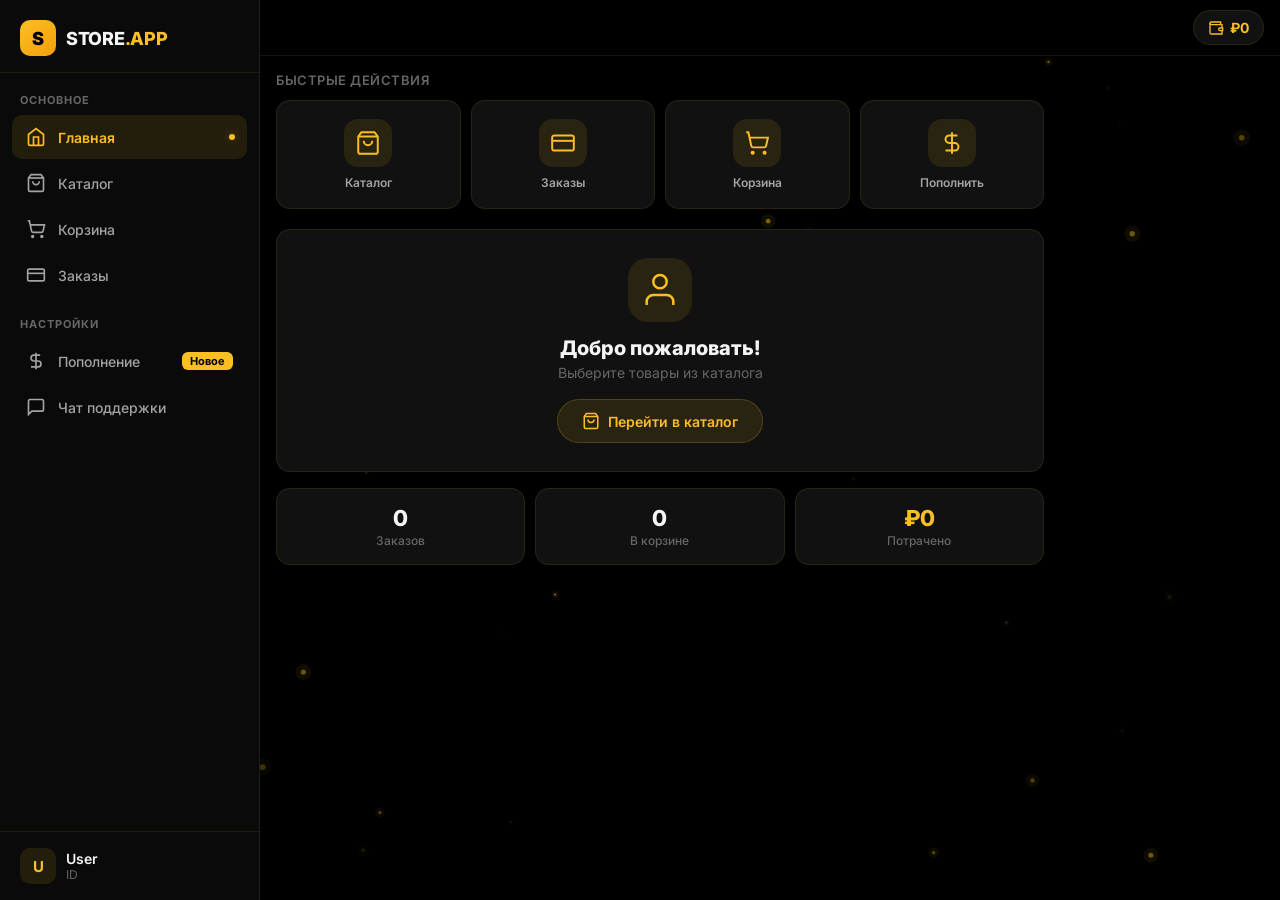
==== webapp/index.html @ e30ec8d7 "Add cart counter on product cards, bidirectional USDT/RUB converter, hide number spinners - Replace " ====
<!DOCTYPE html>
<html lang="ru">
<head>
    <meta charset="UTF-8">
    <meta name="viewport" content="width=device-width, initial-scale=1.0, maximum-scale=1.0, user-scalable=no">
    <title>STORE</title>
    <script src="https://telegram.org/js/telegram-web-app.js"></script>
    <link rel="preconnect" href="https://fonts.googleapis.com">
    <link href="https://fonts.googleapis.com/css2?family=Inter:wght@400;500;600;700;800;900&display=swap" rel="stylesheet">
    <link rel="stylesheet" href="style.css">
</head>
<body>

    <!-- Animated Particles Canvas -->
    <canvas id="particles"></canvas>

    <!-- Header -->
    <header class="header">
        <div class="header-left">
            <button class="menu-btn" id="menuBtn">
                <svg width="20" height="20" viewBox="0 0 24 24" fill="none" stroke="currentColor" stroke-width="2.5" stroke-linecap="round"><line x1="3" y1="6" x2="21" y2="6"/><line x1="3" y1="12" x2="15" y2="12"/><line x1="3" y1="18" x2="18" y2="18"/></svg>
            </button>
            <div class="logo">
                <div class="logo-icon">S</div>
                <div class="logo-text">STORE<span>.APP</span></div>
            </div>
        </div>
        <div class="header-right">
            <div class="balance-chip">
                <svg width="16" height="16" viewBox="0 0 24 24" fill="none" stroke="currentColor" stroke-width="2"><path d="M21 12V7H5a2 2 0 0 1 0-4h14v4"/><path d="M3 5v14a2 2 0 0 0 2 2h16v-5"/><path d="M18 12a2 2 0 0 0 0 4h4v-4z"/></svg>
                <span id="balanceAmount">₽0</span>
            </div>
        </div>
    </header>

    <!-- Page Container -->
    <main class="page-container">

        <!-- Page: Home -->
        <section class="page active" id="page-home">
            <!-- Quick Actions -->
            <div class="section-label">Быстрые действия</div>
            <div class="quick-actions">
                <div class="qa-card" data-page="catalog">
                    <div class="qa-icon">
                        <svg width="26" height="26" viewBox="0 0 24 24" fill="none" stroke="currentColor" stroke-width="1.8"><path d="M6 2 3 6v14a2 2 0 0 0 2 2h14a2 2 0 0 0 2-2V6l-3-4z"/><line x1="3" x2="21" y1="6" y2="6"/><path d="M16 10a4 4 0 0 1-8 0"/></svg>
                    </div>
                    <span>Каталог</span>
                </div>
                <div class="qa-card" data-page="orders">
                    <div class="qa-icon orange">
                        <svg width="26" height="26" viewBox="0 0 24 24" fill="none" stroke="currentColor" stroke-width="1.8"><rect width="20" height="14" x="2" y="5" rx="2"/><line x1="2" x2="22" y1="10" y2="10"/></svg>
                    </div>
                    <span>Заказы</span>
                </div>
                <div class="qa-card" data-page="cart">
                    <div class="qa-icon purple">
                        <svg width="26" height="26" viewBox="0 0 24 24" fill="none" stroke="currentColor" stroke-width="1.8"><circle cx="8" cy="21" r="1"/><circle cx="19" cy="21" r="1"/><path d="M2.05 2.05h2l2.66 12.42a2 2 0 0 0 2 1.58h9.78a2 2 0 0 0 1.95-1.57l1.65-7.43H5.12"/></svg>
                    </div>
                    <span>Корзина</span>
                </div>
                <div class="qa-card" data-page="topup">
                    <div class="qa-icon green">
                        <svg width="26" height="26" viewBox="0 0 24 24" fill="none" stroke="currentColor" stroke-width="1.8"><path d="M12 2v20M17 5H9.5a3.5 3.5 0 0 0 0 7h5a3.5 3.5 0 0 1 0 7H6"/></svg>
                    </div>
                    <span>Пополнить</span>
                </div>
            </div>

            <!-- Welcome Card -->
            <div class="welcome-card">
                <div class="welcome-icon">
                    <svg width="40" height="40" viewBox="0 0 24 24" fill="none" stroke="currentColor" stroke-width="1.5"><path d="M20 21v-2a4 4 0 0 0-4-4H8a4 4 0 0 0-4 4v2"/><circle cx="12" cy="7" r="4"/></svg>
                </div>
                <div class="welcome-title">Добро пожаловать!</div>
                <div class="welcome-sub">Выберите товары из каталога</div>
                <button class="welcome-btn" data-page="catalog">
                    <svg width="18" height="18" viewBox="0 0 24 24" fill="none" stroke="currentColor" stroke-width="2"><path d="M6 2 3 6v14a2 2 0 0 0 2 2h14a2 2 0 0 0 2-2V6l-3-4z"/><line x1="3" x2="21" y1="6" y2="6"/><path d="M16 10a4 4 0 0 1-8 0"/></svg>
                    Перейти в каталог
                </button>
            </div>

            <!-- Stats -->
            <div class="stats-row">
                <div class="stat-card">
                    <div class="stat-value" id="statOrders">0</div>
                    <div class="stat-label">Заказов</div>
                </div>
                <div class="stat-card">
                    <div class="stat-value" id="statCart">0</div>
                    <div class="stat-label">В корзине</div>
                </div>
                <div class="stat-card">
                    <div class="stat-value accent" id="statSpent">₽0</div>
                    <div class="stat-label">Потрачено</div>
                </div>
            </div>
        </section>

        <!-- Page: Catalog -->
        <section class="page" id="page-catalog">
            <div class="page-title">Каталог</div>
            <div class="search-wrapper">
                <svg width="18" height="18" viewBox="0 0 24 24" fill="none" stroke="currentColor" stroke-width="2"><circle cx="11" cy="11" r="8"/><path d="m21 21-4.35-4.35"/></svg>
                <input type="text" placeholder="Поиск товаров..." id="searchInput" class="search-input">
            </div>

            <!-- Categories -->
            <div class="categories-scroll" id="categoriesScroll">
                <button class="cat-chip active" data-cat="all">Все</button>
                <button class="cat-chip" data-cat="digital">Цифровые</button>
                <button class="cat-chip" data-cat="accounts">Аккаунты</button>
                <button class="cat-chip" data-cat="services">Услуги</button>
                <button class="cat-chip" data-cat="premium">Премиум</button>
            </div>

            <!-- Products List -->
            <div class="products-list" id="productsList"></div>
        </section>

        <!-- Page: Cart -->
        <section class="page" id="page-cart">
            <div class="page-title">Корзина</div>
            <div class="cart-items" id="cartItems">
                <div class="empty-state" id="cartEmpty">
                    <div class="empty-icon">
                        <svg width="48" height="48" viewBox="0 0 24 24" fill="none" stroke="currentColor" stroke-width="1.2"><circle cx="8" cy="21" r="1"/><circle cx="19" cy="21" r="1"/><path d="M2.05 2.05h2l2.66 12.42a2 2 0 0 0 2 1.58h9.78a2 2 0 0 0 1.95-1.57l1.65-7.43H5.12"/></svg>
                    </div>
                    <div class="empty-title">Корзина пуста</div>
                    <div class="empty-sub">Добавьте товары из каталога</div>
                    <button class="empty-btn" data-page="catalog">Перейти в каталог</button>
                </div>
            </div>
            <div class="cart-footer" id="cartFooter">
                <div class="cart-summary">
                    <div class="cart-summary-row">
                        <span>Товаров</span>
                        <span id="cartCount">0</span>
                    </div>
                    <div class="cart-summary-row total">
                        <span>Итого</span>
                        <span id="cartTotal">₽0</span>
                    </div>
                </div>
                <button class="checkout-btn" id="checkoutBtn">Оформить заказ</button>
            </div>
        </section>

        <!-- Page: Orders -->
        <section class="page" id="page-orders">
            <div class="page-title">Мои заказы</div>
            <div class="orders-list" id="ordersList">
                <div class="empty-state">
                    <div class="empty-icon">
                        <svg width="48" height="48" viewBox="0 0 24 24" fill="none" stroke="currentColor" stroke-width="1.2"><rect width="20" height="14" x="2" y="5" rx="2"/><line x1="2" x2="22" y1="10" y2="10"/></svg>
                    </div>
                    <div class="empty-title">Нет заказов</div>
                    <div class="empty-sub">Ваши заказы появятся здесь</div>
                </div>
            </div>
        </section>

        <!-- Page: Top Up -->
        <section class="page" id="page-topup">
            <div class="page-title">Пополнение</div>

            <!-- Balance Card -->
            <div class="topup-balance-card">
                <div class="topup-balance-label">Текущий баланс</div>
                <div class="topup-balance-value" id="topupBalance">₽0</div>
            </div>

            <!-- Crypto Method -->
            <div class="section-label">Способ оплаты</div>
            <div class="crypto-method">
                <div class="crypto-icon">
                    <svg width="28" height="28" viewBox="0 0 32 32" fill="none"><circle cx="16" cy="16" r="16" fill="#26A17B"/><path d="M17.922 17.383v-.002c-.11.008-.677.042-1.942.042-1.01 0-1.721-.03-1.971-.042v.003c-3.888-.171-6.79-.848-6.79-1.658 0-.809 2.902-1.486 6.79-1.66v2.644c.254.018.982.061 1.988.061 1.207 0 1.812-.05 1.925-.06v-2.643c3.88.173 6.775.85 6.775 1.658 0 .81-2.895 1.485-6.775 1.657m0-3.59v-2.366h5.414V7.819H8.595v3.608h5.414v2.365c-4.4.202-7.709 1.074-7.709 2.118 0 1.044 3.309 1.915 7.709 2.118v7.582h3.913v-7.584c4.393-.202 7.694-1.073 7.694-2.116 0-1.043-3.301-1.914-7.694-2.117" fill="white"/></svg>
                </div>
                <div class="crypto-method-info">
                    <div class="crypto-method-name">USDT (TRC-20)</div>
                    <div class="crypto-method-desc">Tether — сеть TRON</div>
                </div>
                <div class="crypto-method-badge">Крипто</div>
            </div>

            <!-- Converter -->
            <div class="section-label">Конвертер USDT → RUB</div>
            <div class="converter-card">
                <div class="converter-row">
                    <div class="converter-field">
                        <label class="converter-label">Вы отправляете</label>
                        <div class="converter-input-wrap">
                            <input type="number" class="converter-input" id="usdtInput" placeholder="0" value="10" step="0.1" min="0">
                            <div class="converter-currency">
                                <span class="converter-currency-icon usdt">$</span>
                                USDT
                            </div>
                        </div>
                    </div>

                    <div class="converter-arrow">
                        <svg width="20" height="20" viewBox="0 0 24 24" fill="none" stroke="currentColor" stroke-width="2"><path d="M12 5v14M19 12l-7 7-7-7"/></svg>
                    </div>

                    <div class="converter-field">
                        <label class="converter-label">Вы получаете</label>
                        <div class="converter-input-wrap">
                            <input type="number" class="converter-input" id="rubInput" placeholder="0" value="870" step="1" min="0">
                            <div class="converter-currency">
                                <span class="converter-currency-icon rub">₽</span>
                                RUB
                            </div>
                        </div>
                    </div>
                </div>

                <div class="converter-rate">
                    <svg width="14" height="14" viewBox="0 0 24 24" fill="none" stroke="currentColor" stroke-width="2"><circle cx="12" cy="12" r="10"/><line x1="12" x2="12" y1="8" y2="12"/><line x1="12" x2="12.01" y1="16" y2="16"/></svg>
                    <span>Курс: 1 USDT ≈ <span id="rateValue">87.00</span> ₽</span>
                </div>
            </div>

            <!-- Quick Amounts -->
            <div class="section-label">Быстрый выбор</div>
            <div class="topup-grid">
                <button class="topup-amount" data-usdt="5">5 USDT<span>≈ 435 ₽</span></button>
                <button class="topup-amount" data-usdt="10">10 USDT<span>≈ 870 ₽</span></button>
                <button class="topup-amount" data-usdt="25">25 USDT<span>≈ 2 175 ₽</span></button>
                <button class="topup-amount" data-usdt="50">50 USDT<span>≈ 4 350 ₽</span></button>
            </div>

            <!-- Pay Button -->
            <button class="checkout-btn" id="topupSubmit" style="margin-top: 12px;">
                <svg width="18" height="18" viewBox="0 0 24 24" fill="none" stroke="currentColor" stroke-width="2" style="display:inline; vertical-align:middle; margin-right:6px;"><path d="M12 2v20M17 5H9.5a3.5 3.5 0 0 0 0 7h5a3.5 3.5 0 0 1 0 7H6"/></svg>
                Пополнить баланс
            </button>
        </section>

    </main>

    <!-- Desktop Sidebar (shown on wide screens) -->
    <aside class="sidebar" id="sidebar">
        <div class="sidebar-header">
            <div class="logo">
                <div class="logo-icon">S</div>
                <div class="logo-text">STORE<span>.APP</span></div>
            </div>
        </div>
        <div class="sidebar-section-label">ОСНОВНОЕ</div>
        <nav class="sidebar-nav">
            <a class="sidebar-link active" data-page="home">
                <svg width="20" height="20" viewBox="0 0 24 24" fill="none" stroke="currentColor" stroke-width="2"><path d="m3 9 9-7 9 7v11a2 2 0 0 1-2 2H5a2 2 0 0 1-2-2z"/><polyline points="9,22 9,12 15,12 15,22"/></svg>
                Главная
            </a>
            <a class="sidebar-link" data-page="catalog">
                <svg width="20" height="20" viewBox="0 0 24 24" fill="none" stroke="currentColor" stroke-width="2"><path d="M6 2 3 6v14a2 2 0 0 0 2 2h14a2 2 0 0 0 2-2V6l-3-4z"/><line x1="3" x2="21" y1="6" y2="6"/><path d="M16 10a4 4 0 0 1-8 0"/></svg>
                Каталог
            </a>
            <a class="sidebar-link" data-page="cart">
                <svg width="20" height="20" viewBox="0 0 24 24" fill="none" stroke="currentColor" stroke-width="2"><circle cx="8" cy="21" r="1"/><circle cx="19" cy="21" r="1"/><path d="M2.05 2.05h2l2.66 12.42a2 2 0 0 0 2 1.58h9.78a2 2 0 0 0 1.95-1.57l1.65-7.43H5.12"/></svg>
                Корзина
                <span class="sidebar-badge" id="sidebarBadge"></span>
            </a>
            <a class="sidebar-link" data-page="orders">
                <svg width="20" height="20" viewBox="0 0 24 24" fill="none" stroke="currentColor" stroke-width="2"><rect width="20" height="14" x="2" y="5" rx="2"/><line x1="2" x2="22" y1="10" y2="10"/></svg>
                Заказы
            </a>
        </nav>
        <div class="sidebar-section-label">НАСТРОЙКИ</div>
        <nav class="sidebar-nav">
            <a class="sidebar-link" data-page="topup">
                <svg width="20" height="20" viewBox="0 0 24 24" fill="none" stroke="currentColor" stroke-width="2"><path d="M12 2v20M17 5H9.5a3.5 3.5 0 0 0 0 7h5a3.5 3.5 0 0 1 0 7H6"/></svg>
                Пополнение
                <span class="sidebar-new">Новое</span>
            </a>
            <a class="sidebar-link" id="supportLink">
                <svg width="20" height="20" viewBox="0 0 24 24" fill="none" stroke="currentColor" stroke-width="2"><path d="M21 15a2 2 0 0 1-2 2H7l-4 4V5a2 2 0 0 1 2-2h14a2 2 0 0 1 2 2z"/></svg>
                Чат поддержки
            </a>
        </nav>
        <div class="sidebar-footer">
            <div class="sidebar-user">
                <div class="sidebar-avatar" id="sidebarAvatar">U</div>
                <div class="sidebar-user-info">
                    <div class="sidebar-user-name" id="sidebarUserName">User</div>
                    <div class="sidebar-user-id" id="sidebarUserId">ID</div>
                </div>
            </div>
        </div>
    </aside>

    <!-- Mobile Overlay for Sidebar -->
    <div class="sidebar-overlay" id="sidebarOverlay"></div>

    <!-- Bottom Tab Bar (Mobile) -->
    <nav class="tab-bar" id="tabBar">
        <button class="tab active" data-page="home">
            <svg width="22" height="22" viewBox="0 0 24 24" fill="none" stroke="currentColor" stroke-width="2"><path d="m3 9 9-7 9 7v11a2 2 0 0 1-2 2H5a2 2 0 0 1-2-2z"/><polyline points="9,22 9,12 15,12 15,22"/></svg>
            <span>Главная</span>
        </button>
        <button class="tab" data-page="catalog">
            <svg width="22" height="22" viewBox="0 0 24 24" fill="none" stroke="currentColor" stroke-width="2"><path d="M6 2 3 6v14a2 2 0 0 0 2 2h14a2 2 0 0 0 2-2V6l-3-4z"/><line x1="3" x2="21" y1="6" y2="6"/><path d="M16 10a4 4 0 0 1-8 0"/></svg>
            <span>Каталог</span>
        </button>
        <button class="tab" data-page="cart">
            <div class="tab-icon-wrap">
                <svg width="22" height="22" viewBox="0 0 24 24" fill="none" stroke="currentColor" stroke-width="2"><circle cx="8" cy="21" r="1"/><circle cx="19" cy="21" r="1"/><path d="M2.05 2.05h2l2.66 12.42a2 2 0 0 0 2 1.58h9.78a2 2 0 0 0 1.95-1.57l1.65-7.43H5.12"/></svg>
                <span class="tab-badge" id="tabCartBadge"></span>
            </div>
            <span>Корзина</span>
        </button>
        <button class="tab" data-page="orders">
            <svg width="22" height="22" viewBox="0 0 24 24" fill="none" stroke="currentColor" stroke-width="2"><rect width="20" height="14" x="2" y="5" rx="2"/><line x1="2" x2="22" y1="10" y2="10"/></svg>
            <span>Заказы</span>
        </button>
        <button class="tab" data-page="topup">
            <svg width="22" height="22" viewBox="0 0 24 24" fill="none" stroke="currentColor" stroke-width="2"><path d="M12 2v20M17 5H9.5a3.5 3.5 0 0 0 0 7h5a3.5 3.5 0 0 1 0 7H6"/></svg>
            <span>Пополнить</span>
        </button>
    </nav>

    <!-- Toast Notification -->
    <div class="toast" id="toast">
        <svg width="18" height="18" viewBox="0 0 24 24" fill="none" stroke="currentColor" stroke-width="2"><polyline points="20,6 9,17 4,12"/></svg>
        <span id="toastText">Добавлено в корзину</span>
    </div>

    <!-- Product Modal -->
    <div class="modal-overlay" id="productModal">
        <div class="modal-sheet">
            <div class="modal-handle"></div>
            <div class="modal-body" id="modalBody"></div>
        </div>
    </div>

    <script src="app.js"></script>
</body>
</html>
---- webapp/style.css ----
* {
    margin: 0;
    padding: 0;
    box-sizing: border-box;
    -webkit-tap-highlight-color: transparent;
}

:root {
    --bg: #000000;
    --bg2: #0a0a0a;
    --surface: #111111;
    --surface2: #1a1a1a;
    --surface3: #252525;
    --border: rgba(250, 204, 21, 0.1);
    --border2: rgba(250, 204, 21, 0.2);
    --text: #f5f5f5;
    --text2: #a3a3a3;
    --text3: #666666;
    --accent: #fbbf24;
    --accent2: #f59e0b;
    --accent-dim: rgba(251, 191, 36, 0.1);
    --accent-glow: rgba(251, 191, 36, 0.3);
    --green: #fbbf24;
    --green-dim: rgba(251, 191, 36, 0.1);
    --orange: #f59e0b;
    --orange-dim: rgba(245, 158, 11, 0.1);
    --purple: #fcd34d;
    --purple-dim: rgba(252, 211, 77, 0.1);
    --red: #ef4444;
    --red-dim: rgba(239, 68, 68, 0.1);
    --radius: 14px;
    --radius-sm: 10px;
    --sidebar-width: 260px;
    --header-height: 56px;
    --tabbar-height: 68px;
    --safe-bottom: env(safe-area-inset-bottom, 0px);
}

html, body {
    font-family: 'Inter', -apple-system, BlinkMacSystemFont, sans-serif;
    background: var(--bg);
    color: var(--text);
    min-height: 100vh;
    overflow-x: hidden;
    -webkit-font-smoothing: antialiased;
}

/* ═══════════════════════════════════
   PARTICLES CANVAS
   ═══════════════════════════════════ */
#particles {
    position: fixed;
    top: 0;
    left: 0;
    width: 100%;
    height: 100%;
    z-index: 0;
    pointer-events: none;
}

/* ═══════════════════════════════════
   HEADER
   ═══════════════════════════════════ */
.header {
    position: fixed;
    top: 0;
    left: 0;
    right: 0;
    height: var(--header-height);
    z-index: 100;
    display: flex;
    align-items: center;
    justify-content: space-between;
    padding: 0 16px;
    background: rgba(0, 0, 0, 0.85);
    backdrop-filter: blur(24px);
    -webkit-backdrop-filter: blur(24px);
    border-bottom: 1px solid var(--border);
}

.header-left {
    display: flex;
    align-items: center;
    gap: 12px;
}

.menu-btn {
    width: 40px;
    height: 40px;
    border-radius: 10px;
    border: none;
    background: transparent;
    color: var(--text2);
    display: flex;
    align-items: center;
    justify-content: center;
    cursor: pointer;
    transition: all 0.2s;
}

.menu-btn:active {
    background: var(--surface2);
    transform: scale(0.92);
}

.logo {
    display: flex;
    align-items: center;
    gap: 10px;
}

.logo-icon {
    width: 36px;
    height: 36px;
    border-radius: 10px;
    background: linear-gradient(135deg, #fbbf24, #f59e0b);
    display: flex;
    align-items: center;
    justify-content: center;
    font-weight: 900;
    font-size: 18px;
    color: #000000;
}

.logo-text {
    font-size: 18px;
    font-weight: 800;
    letter-spacing: -0.3px;
    color: var(--text);
}

.logo-text span {
    color: var(--accent);
}

.balance-chip {
    display: flex;
    align-items: center;
    gap: 6px;
    padding: 8px 14px;
    border-radius: 100px;
    background: var(--surface);
    border: 1px solid var(--border);
    color: var(--accent);
    font-size: 14px;
    font-weight: 700;
}

/* ═══════════════════════════════════
   SIDEBAR (Desktop)
   ═══════════════════════════════════ */
.sidebar {
    display: none;
    position: fixed;
    top: 0;
    left: 0;
    bottom: 0;
    width: var(--sidebar-width);
    background: var(--bg2);
    border-right: 1px solid var(--border);
    z-index: 150;
    flex-direction: column;
    padding: 0;
    overflow-y: auto;
    transition: transform 0.35s cubic-bezier(0.32, 0.72, 0, 1);
}

.sidebar-header {
    padding: 20px 20px 16px;
    border-bottom: 1px solid var(--border);
}

.sidebar-section-label {
    padding: 20px 20px 8px;
    font-size: 11px;
    font-weight: 700;
    letter-spacing: 1px;
    color: var(--text3);
}

.sidebar-nav {
    display: flex;
    flex-direction: column;
    gap: 2px;
    padding: 0 12px;
}

.sidebar-link {
    display: flex;
    align-items: center;
    gap: 12px;
    padding: 12px 14px;
    border-radius: var(--radius-sm);
    color: var(--text2);
    text-decoration: none;
    font-size: 14px;
    font-weight: 500;
    cursor: pointer;
    transition: all 0.2s;
    position: relative;
}

.sidebar-link:hover {
    background: var(--surface);
    color: var(--text);
}

.sidebar-link.active {
    background: var(--accent-dim);
    color: var(--accent);
    font-weight: 600;
}

.sidebar-link.active::before {
    content: '';
    position: absolute;
    right: 12px;
    width: 6px;
    height: 6px;
    border-radius: 50%;
    background: var(--accent);
    box-shadow: 0 0 8px var(--accent-glow);
}

.sidebar-badge {
    margin-left: auto;
    min-width: 20px;
    height: 20px;
    border-radius: 10px;
    background: var(--accent);
    color: var(--bg);
    font-size: 11px;
    font-weight: 700;
    display: none;
    align-items: center;
    justify-content: center;
    padding: 0 6px;
}

.sidebar-badge.show {
    display: flex;
}

.sidebar-new {
    margin-left: auto;
    padding: 2px 8px;
    border-radius: 6px;
    background: var(--accent);
    color: #000;
    font-size: 11px;
    font-weight: 700;
}

.sidebar-footer {
    margin-top: auto;
    padding: 16px 20px;
    border-top: 1px solid var(--border);
}

.sidebar-user {
    display: flex;
    align-items: center;
    gap: 10px;
}

.sidebar-avatar {
    width: 36px;
    height: 36px;
    border-radius: 10px;
    background: var(--accent-dim);
    color: var(--accent);
    display: flex;
    align-items: center;
    justify-content: center;
    font-weight: 700;
    font-size: 15px;
}

.sidebar-user-name {
    font-size: 14px;
    font-weight: 600;
}

.sidebar-user-id {
    font-size: 12px;
    color: var(--text3);
}

.sidebar-overlay {
    display: none;
    position: fixed;
    top: 0;
    left: 0;
    right: 0;
    bottom: 0;
    background: rgba(0,0,0,0.6);
    backdrop-filter: blur(4px);
    z-index: 140;
    opacity: 0;
    transition: opacity 0.3s;
}

.sidebar-overlay.open {
    opacity: 1;
}

/* ═══════════════════════════════════
   PAGE CONTAINER
   ═══════════════════════════════════ */
.page-container {
    position: relative;
    z-index: 1;
    padding-top: var(--header-height);
    padding-bottom: calc(var(--tabbar-height) + var(--safe-bottom) + 16px);
    min-height: 100vh;
}

.page {
    display: none;
    padding: 16px;
    animation: fadeIn 0.3s ease;
}

.page.active {
    display: block;
}

@keyframes fadeIn {
    from { opacity: 0; transform: translateY(12px); }
    to { opacity: 1; transform: translateY(0); }
}

.page-title {
    font-size: 22px;
    font-weight: 800;
    margin-bottom: 16px;
}

.section-label {
    font-size: 13px;
    font-weight: 600;
    color: var(--text3);
    text-transform: uppercase;
    letter-spacing: 0.5px;
    margin-bottom: 12px;
}

/* ═══════════════════════════════════
   QUICK ACTIONS
   ═══════════════════════════════════ */
.quick-actions {
    display: grid;
    grid-template-columns: repeat(4, 1fr);
    gap: 10px;
    margin-bottom: 20px;
}

.qa-card {
    display: flex;
    flex-direction: column;
    align-items: center;
    gap: 8px;
    padding: 18px 8px;
    border-radius: var(--radius);
    background: var(--surface);
    border: 1px solid var(--border);
    cursor: pointer;
    transition: all 0.2s;
}

.qa-card:active {
    transform: scale(0.95);
    background: var(--surface2);
}

.qa-icon {
    width: 48px;
    height: 48px;
    border-radius: 14px;
    background: var(--accent-dim);
    color: var(--accent);
    display: flex;
    align-items: center;
    justify-content: center;
    transition: all 0.3s;
}

.qa-icon.orange { background: var(--accent-dim); color: var(--accent); }
.qa-icon.purple { background: var(--accent-dim); color: var(--accent); }
.qa-icon.green { background: var(--accent-dim); color: var(--accent); }

.qa-card span {
    font-size: 12px;
    font-weight: 600;
    color: var(--text2);
}

/* ═══════════════════════════════════
   WELCOME CARD
   ═══════════════════════════════════ */
.welcome-card {
    background: var(--surface);
    border: 1px solid var(--border);
    border-radius: var(--radius);
    padding: 28px 20px;
    text-align: center;
    margin-bottom: 16px;
}

.welcome-icon {
    width: 64px;
    height: 64px;
    border-radius: 20px;
    background: var(--accent-dim);
    color: var(--accent);
    display: flex;
    align-items: center;
    justify-content: center;
    margin: 0 auto 14px;
}

.welcome-title {
    font-size: 20px;
    font-weight: 800;
    margin-bottom: 4px;
}

.welcome-sub {
    font-size: 14px;
    color: var(--text3);
    margin-bottom: 18px;
}

.welcome-btn {
    display: inline-flex;
    align-items: center;
    gap: 8px;
    padding: 12px 24px;
    border-radius: 100px;
    border: 1px solid var(--border2);
    background: var(--accent-dim);
    color: var(--accent);
    font-size: 14px;
    font-weight: 600;
    font-family: inherit;
    cursor: pointer;
    transition: all 0.2s;
}

.welcome-btn:active {
    transform: scale(0.96);
    background: rgba(34, 211, 238, 0.2);
}

/* ═══════════════════════════════════
   STATS ROW
   ═══════════════════════════════════ */
.stats-row {
    display: grid;
    grid-template-columns: repeat(3, 1fr);
    gap: 10px;
}

.stat-card {
    background: var(--surface);
    border: 1px solid var(--border);
    border-radius: var(--radius);
    padding: 16px;
    text-align: center;
}

.stat-value {
    font-size: 22px;
    font-weight: 800;
    color: var(--text);
    margin-bottom: 2px;
}

.stat-value.accent { color: var(--accent); }

.stat-label {
    font-size: 12px;
    color: var(--text3);
    font-weight: 500;
}

/* ═══════════════════════════════════
   SEARCH
   ═══════════════════════════════════ */
.search-wrapper {
    display: flex;
    align-items: center;
    gap: 10px;
    padding: 12px 16px;
    border-radius: var(--radius);
    background: var(--surface);
    border: 1px solid var(--border);
    margin-bottom: 14px;
    color: var(--text3);
    transition: border-color 0.2s;
}

.search-wrapper:focus-within {
    border-color: var(--accent);
}

.search-input {
    flex: 1;
    border: none;
    background: transparent;
    color: var(--text);
    font-size: 15px;
    font-family: inherit;
    outline: none;
}

.search-input::placeholder { color: var(--text3); }

/* ═══════════════════════════════════
   CATEGORIES
   ═══════════════════════════════════ */
.categories-scroll {
    display: flex;
    gap: 8px;
    overflow-x: auto;
    padding-bottom: 14px;
    scrollbar-width: none;
    -ms-overflow-style: none;
}

.categories-scroll::-webkit-scrollbar { display: none; }

.cat-chip {
    flex-shrink: 0;
    padding: 8px 18px;
    border-radius: 100px;
    border: 1px solid var(--border);
    background: var(--surface);
    color: var(--text2);
    font-size: 13px;
    font-weight: 600;
    font-family: inherit;
    cursor: pointer;
    transition: all 0.2s;
}

.cat-chip:active { transform: scale(0.95); }

.cat-chip.active {
    background: var(--accent);
    color: var(--bg);
    border-color: var(--accent);
}

/* ═══════════════════════════════════
   PRODUCT CARDS
   ═══════════════════════════════════ */
.products-list {
    display: flex;
    flex-direction: column;
    gap: 10px;
}

.product-card {
    display: flex;
    gap: 14px;
    padding: 14px;
    border-radius: var(--radius);
    background: var(--surface);
    border: 1px solid var(--border);
    cursor: pointer;
    transition: all 0.2s;
    animation: fadeIn 0.4s ease both;
}

.product-card:active {
    transform: scale(0.98);
    background: var(--surface2);
}

.product-img {
    width: 72px;
    height: 72px;
    border-radius: var(--radius-sm);
    background: var(--surface2);
    display: flex;
    align-items: center;
    justify-content: center;
    font-size: 32px;
    flex-shrink: 0;
    position: relative;
    overflow: hidden;
}

.product-img .tag {
    position: absolute;
    top: 4px;
    left: 4px;
    padding: 2px 6px;
    border-radius: 4px;
    font-size: 9px;
    font-weight: 700;
    background: var(--accent);
    color: var(--bg);
}

.product-img .tag.sale { background: var(--red); color: white; }
.product-img .tag.top { background: var(--orange); color: white; }

.product-info {
    flex: 1;
    min-width: 0;
    display: flex;
    flex-direction: column;
    justify-content: center;
}

.product-name {
    font-size: 15px;
    font-weight: 600;
    margin-bottom: 3px;
    white-space: nowrap;
    overflow: hidden;
    text-overflow: ellipsis;
}

.product-desc {
    font-size: 12px;
    color: var(--text3);
    margin-bottom: 6px;
    display: -webkit-box;
    -webkit-line-clamp: 1;
    -webkit-box-orient: vertical;
    overflow: hidden;
}

.product-bottom {
    display: flex;
    align-items: center;
    justify-content: space-between;
}

.product-price {
    font-size: 16px;
    font-weight: 800;
    color: var(--accent);
}

.product-old-price {
    font-size: 12px;
    color: var(--text3);
    text-decoration: line-through;
    margin-left: 6px;
}

.product-add-btn {
    width: 36px;
    height: 36px;
    border-radius: 10px;
    border: none;
    background: var(--accent-dim);
    color: var(--accent);
    font-size: 20px;
    display: flex;
    align-items: center;
    justify-content: center;
    cursor: pointer;
    transition: all 0.2s;
}

.product-add-btn:active {
    transform: scale(0.88);
    background: var(--accent);
    color: var(--bg);
}

.product-add-btn.added {
    background: var(--green);
    color: white;
}

.product-qty-controls {
    display: flex;
    align-items: center;
    gap: 0;
    background: var(--surface2);
    border: 1px solid var(--border2);
    border-radius: 10px;
    overflow: hidden;
    height: 36px;
}

.pqc-btn {
    width: 32px;
    height: 36px;
    border: none;
    background: transparent;
    color: var(--accent);
    font-size: 18px;
    font-weight: 600;
    display: flex;
    align-items: center;
    justify-content: center;
    cursor: pointer;
    transition: background 0.15s;
    font-family: inherit;
}

.pqc-btn:active {
    background: var(--accent-dim);
}

.pqc-btn.minus {
    color: var(--text2);
}

.pqc-count {
    min-width: 24px;
    text-align: center;
    font-size: 14px;
    font-weight: 800;
    color: var(--text);
}

/* ═══════════════════════════════════
   CART
   ═══════════════════════════════════ */
.cart-items {
    min-height: 200px;
}

.empty-state {
    text-align: center;
    padding: 48px 20px;
}

.empty-icon {
    width: 80px;
    height: 80px;
    border-radius: 24px;
    background: var(--surface);
    border: 1px solid var(--border);
    color: var(--text3);
    display: flex;
    align-items: center;
    justify-content: center;
    margin: 0 auto 16px;
}

.empty-title {
    font-size: 18px;
    font-weight: 700;
    margin-bottom: 4px;
}

.empty-sub {
    font-size: 14px;
    color: var(--text3);
    margin-bottom: 20px;
}

.empty-btn {
    padding: 12px 24px;
    border-radius: 100px;
    border: 1px solid var(--border2);
    background: var(--accent-dim);
    color: var(--accent);
    font-size: 14px;
    font-weight: 600;
    font-family: inherit;
    cursor: pointer;
    transition: all 0.2s;
}

.empty-btn:active { transform: scale(0.96); }

.cart-item {
    display: flex;
    gap: 14px;
    padding: 14px;
    border-radius: var(--radius);
    background: var(--surface);
    border: 1px solid var(--border);
    margin-bottom: 10px;
    animation: fadeIn 0.3s ease;
}

.cart-item-img {
    width: 56px;
    height: 56px;
    border-radius: var(--radius-sm);
    background: var(--surface2);
    display: flex;
    align-items: center;
    justify-content: center;
    font-size: 26px;
    flex-shrink: 0;
}

.cart-item-info {
    flex: 1;
    min-width: 0;
}

.cart-item-name {
    font-size: 14px;
    font-weight: 600;
    margin-bottom: 2px;
    white-space: nowrap;
    overflow: hidden;
    text-overflow: ellipsis;
}

.cart-item-price {
    font-size: 15px;
    font-weight: 700;
    color: var(--accent);
}

.cart-item-actions {
    display: flex;
    align-items: center;
    gap: 10px;
    margin-top: 8px;
}

.qty-btn {
    width: 28px;
    height: 28px;
    border-radius: 8px;
    border: 1px solid var(--border);
    background: var(--surface2);
    color: var(--text);
    font-size: 16px;
    display: flex;
    align-items: center;
    justify-content: center;
    cursor: pointer;
    transition: all 0.15s;
}

.qty-btn:active { transform: scale(0.9); background: var(--surface3); }

.qty-value {
    font-size: 14px;
    font-weight: 700;
    min-width: 20px;
    text-align: center;
}

.cart-item-remove {
    margin-left: auto;
    border: none;
    background: none;
    color: var(--red);
    font-size: 12px;
    font-weight: 600;
    cursor: pointer;
    padding: 4px;
}

.cart-footer {
    display: none;
    padding: 16px 0 0;
}

.cart-footer.show { display: block; }

.cart-summary {
    background: var(--surface);
    border: 1px solid var(--border);
    border-radius: var(--radius);
    padding: 14px;
    margin-bottom: 12px;
}

.cart-summary-row {
    display: flex;
    justify-content: space-between;
    font-size: 14px;
    color: var(--text2);
    padding: 4px 0;
}

.cart-summary-row.total {
    font-size: 18px;
    font-weight: 800;
    color: var(--text);
    padding-top: 10px;
    margin-top: 8px;
    border-top: 1px solid var(--border);
}

.checkout-btn {
    width: 100%;
    padding: 16px;
    border-radius: var(--radius);
    border: none;
    background: linear-gradient(135deg, #f59e0b, #fbbf24);
    color: #000;
    font-size: 16px;
    font-weight: 700;
    font-family: inherit;
    cursor: pointer;
    transition: all 0.2s;
    box-shadow: 0 8px 30px var(--accent-glow);
}

.checkout-btn:active { transform: scale(0.97); }

/* ═══════════════════════════════════
   TOP UP
   ═══════════════════════════════════ */
.topup-balance-card {
    background: linear-gradient(135deg, var(--surface), var(--surface2));
    border: 1px solid var(--border2);
    border-radius: var(--radius);
    padding: 24px;
    text-align: center;
    margin-bottom: 20px;
}

.topup-balance-label {
    font-size: 13px;
    color: var(--text3);
    margin-bottom: 4px;
}

.topup-balance-value {
    font-size: 32px;
    font-weight: 900;
    color: var(--accent);
}

.topup-grid {
    display: grid;
    grid-template-columns: repeat(2, 1fr);
    gap: 10px;
    margin-bottom: 14px;
}

.topup-amount {
    padding: 14px;
    border-radius: var(--radius);
    border: 1px solid var(--border);
    background: var(--surface);
    color: var(--text);
    font-size: 15px;
    font-weight: 700;
    font-family: inherit;
    cursor: pointer;
    transition: all 0.2s;
    display: flex;
    flex-direction: column;
    align-items: center;
    gap: 4px;
}

.topup-amount span {
    font-size: 12px;
    font-weight: 500;
    color: var(--text3);
}

.topup-amount:active {
    transform: scale(0.96);
    border-color: var(--accent);
    background: var(--accent-dim);
    color: var(--accent);
}

.topup-amount:active span {
    color: var(--accent);
}

/* Crypto Method Card */
.crypto-method {
    display: flex;
    align-items: center;
    gap: 12px;
    padding: 16px;
    border-radius: var(--radius);
    background: var(--surface);
    border: 1px solid var(--border2);
    margin-bottom: 20px;
}

.crypto-icon {
    width: 44px;
    height: 44px;
    border-radius: 12px;
    background: rgba(38, 161, 123, 0.1);
    display: flex;
    align-items: center;
    justify-content: center;
    flex-shrink: 0;
}

.crypto-method-info {
    flex: 1;
}

.crypto-method-name {
    font-size: 15px;
    font-weight: 700;
}

.crypto-method-desc {
    font-size: 12px;
    color: var(--text3);
}

.crypto-method-badge {
    padding: 4px 10px;
    border-radius: 8px;
    background: rgba(38, 161, 123, 0.15);
    color: #26A17B;
    font-size: 12px;
    font-weight: 700;
}

/* Converter */
.converter-card {
    background: var(--surface);
    border: 1px solid var(--border);
    border-radius: var(--radius);
    padding: 18px;
    margin-bottom: 20px;
}

.converter-row {
    display: flex;
    flex-direction: column;
    gap: 0;
}

.converter-field {
    display: flex;
    flex-direction: column;
    gap: 6px;
}

.converter-label {
    font-size: 12px;
    color: var(--text3);
    font-weight: 500;
}

.converter-input-wrap {
    display: flex;
    align-items: center;
    justify-content: space-between;
    padding: 12px 14px;
    border-radius: var(--radius-sm);
    background: var(--surface2);
    border: 1px solid var(--border);
    transition: border-color 0.2s;
}

.converter-input-wrap:focus-within {
    border-color: var(--accent);
}

.converter-input {
    flex: 1;
    border: none;
    background: transparent;
    color: var(--text);
    font-size: 20px;
    font-weight: 800;
    font-family: inherit;
    outline: none;
    width: 60%;
}

.converter-input::placeholder { color: var(--text3); }
.converter-input::-webkit-outer-spin-button,
.converter-input::-webkit-inner-spin-button { -webkit-appearance: none; margin: 0; }
.converter-input { -moz-appearance: textfield; }

.converter-result {
    font-size: 20px;
    font-weight: 800;
    color: var(--accent);
}

.converter-currency {
    display: flex;
    align-items: center;
    gap: 6px;
    font-size: 14px;
    font-weight: 600;
    color: var(--text2);
    flex-shrink: 0;
}

.converter-currency-icon {
    width: 28px;
    height: 28px;
    border-radius: 50%;
    display: flex;
    align-items: center;
    justify-content: center;
    font-weight: 800;
    font-size: 14px;
}

.converter-currency-icon.usdt {
    background: rgba(38, 161, 123, 0.15);
    color: #26A17B;
}

.converter-currency-icon.rub {
    background: var(--accent-dim);
    color: var(--accent);
}

.converter-arrow {
    display: flex;
    align-items: center;
    justify-content: center;
    padding: 10px 0;
    color: var(--text3);
}

.converter-rate {
    display: flex;
    align-items: center;
    gap: 6px;
    margin-top: 14px;
    padding-top: 14px;
    border-top: 1px solid var(--border);
    font-size: 13px;
    color: var(--text3);
}

/* ═══════════════════════════════════
   TAB BAR (Mobile)
   ═══════════════════════════════════ */
.tab-bar {
    position: fixed;
    bottom: 0;
    left: 0;
    right: 0;
    height: var(--tabbar-height);
    padding-bottom: var(--safe-bottom);
    background: rgba(0, 0, 0, 0.92);
    backdrop-filter: blur(24px);
    -webkit-backdrop-filter: blur(24px);
    border-top: 1px solid var(--border);
    display: flex;
    align-items: center;
    justify-content: space-around;
    z-index: 100;
}

.tab {
    display: flex;
    flex-direction: column;
    align-items: center;
    justify-content: center;
    gap: 3px;
    padding: 10px 0;
    background: none;
    border: none;
    color: var(--text3);
    font-size: 10px;
    font-weight: 600;
    font-family: inherit;
    cursor: pointer;
    transition: all 0.2s;
    min-width: 56px;
    flex: 1;
    height: 100%;
    -webkit-tap-highlight-color: transparent;
}

.tab * {
    pointer-events: none;
}

.tab.active {
    color: var(--accent);
}

.tab:active {
    transform: scale(0.9);
}

.tab svg {
    transition: transform 0.2s;
}

.tab.active svg {
    transform: scale(1.1);
    filter: drop-shadow(0 0 6px var(--accent-glow));
}

.tab-icon-wrap {
    position: relative;
    display: inline-flex;
}

.tab-badge {
    position: absolute;
    top: -6px;
    right: -10px;
    min-width: 16px;
    height: 16px;
    border-radius: 8px;
    background: var(--accent);
    color: var(--bg);
    font-size: 10px;
    font-weight: 800;
    display: none;
    align-items: center;
    justify-content: center;
    padding: 0 4px;
    line-height: 1;
    box-shadow: 0 0 8px var(--accent-glow);
}

.tab-badge.show {
    display: flex;
}

/* ═══════════════════════════════════
   TOAST
   ═══════════════════════════════════ */
.toast {
    position: fixed;
    bottom: calc(var(--tabbar-height) + 16px);
    left: 50%;
    transform: translateX(-50%) translateY(80px);
    display: flex;
    align-items: center;
    gap: 8px;
    background: var(--surface2);
    border: 1px solid var(--border);
    color: var(--green);
    padding: 12px 20px;
    border-radius: 100px;
    font-size: 14px;
    font-weight: 600;
    z-index: 300;
    opacity: 0;
    transition: all 0.35s cubic-bezier(0.34, 1.56, 0.64, 1);
    box-shadow: 0 10px 40px rgba(0,0,0,0.5);
    white-space: nowrap;
}

.toast.show {
    transform: translateX(-50%) translateY(0);
    opacity: 1;
}

/* ═══════════════════════════════════
   MODAL
   ═══════════════════════════════════ */
.modal-overlay {
    position: fixed;
    top: 0;
    left: 0;
    right: 0;
    bottom: 0;
    background: rgba(0,0,0,0.7);
    backdrop-filter: blur(6px);
    z-index: 200;
    opacity: 0;
    pointer-events: none;
    transition: opacity 0.3s;
    display: flex;
    align-items: flex-end;
    justify-content: center;
}

.modal-overlay.open {
    opacity: 1;
    pointer-events: all;
}

.modal-sheet {
    width: 100%;
    max-width: 500px;
    max-height: 85vh;
    background: var(--bg2);
    border-radius: 24px 24px 0 0;
    overflow-y: auto;
    transform: translateY(100%);
    transition: transform 0.4s cubic-bezier(0.32, 0.72, 0, 1);
}

.modal-overlay.open .modal-sheet {
    transform: translateY(0);
}

.modal-handle {
    width: 36px;
    height: 4px;
    border-radius: 2px;
    background: var(--surface3);
    margin: 10px auto;
}

.modal-body {
    padding: 0 20px 32px;
}

.modal-product-img {
    width: 100%;
    aspect-ratio: 16/10;
    border-radius: var(--radius);
    background: var(--surface);
    display: flex;
    align-items: center;
    justify-content: center;
    font-size: 64px;
    margin-bottom: 16px;
}

.modal-product-name {
    font-size: 22px;
    font-weight: 800;
    margin-bottom: 4px;
}

.modal-product-cat {
    font-size: 13px;
    color: var(--text3);
    margin-bottom: 12px;
}

.modal-product-desc {
    font-size: 14px;
    color: var(--text2);
    line-height: 1.6;
    margin-bottom: 20px;
}

.modal-product-price {
    font-size: 26px;
    font-weight: 900;
    color: var(--accent);
    margin-bottom: 16px;
}

.modal-add-btn {
    width: 100%;
    padding: 16px;
    border-radius: var(--radius);
    border: none;
    background: linear-gradient(135deg, #f59e0b, #fbbf24);
    color: #000;
    font-size: 16px;
    font-weight: 700;
    font-family: inherit;
    cursor: pointer;
    transition: all 0.2s;
    box-shadow: 0 8px 30px var(--accent-glow);
}

.modal-add-btn:active { transform: scale(0.97); }

/* ═══════════════════════════════════
   DESKTOP LAYOUT (>768px)
   ═══════════════════════════════════ */
@media (min-width: 769px) {
    .menu-btn { display: none; }
    .tab-bar { display: none; }

    .sidebar {
        display: flex;
        transform: translateX(0);
    }

    .header {
        left: var(--sidebar-width);
    }

    .header .logo { display: none; }

    .page-container {
        margin-left: var(--sidebar-width);
        padding-bottom: 32px;
        max-width: 800px;
    }

    .quick-actions {
        grid-template-columns: repeat(4, 1fr);
    }

    .products-list {
        display: grid;
        grid-template-columns: repeat(2, 1fr);
        gap: 12px;
    }

    .product-card {
        flex-direction: column;
        gap: 0;
    }

    .product-img {
        width: 100%;
        height: 120px;
        border-radius: var(--radius-sm) var(--radius-sm) 0 0;
        font-size: 42px;
    }

    .product-info {
        padding: 14px;
    }

    .toast {
        bottom: 32px;
    }
}

/* ═══════════════════════════════════
   MOBILE SIDEBAR OPEN STATE
   ═══════════════════════════════════ */
@media (max-width: 768px) {
    .sidebar {
        display: flex;
        transform: translateX(-100%);
    }

    .sidebar.open {
        transform: translateX(0);
    }

    .sidebar-overlay.open {
        display: block;
    }
}

/* Scrollbar */
::-webkit-scrollbar { width: 0; height: 0; }

::selection {
    background: var(--accent);
    color: var(--bg);
}
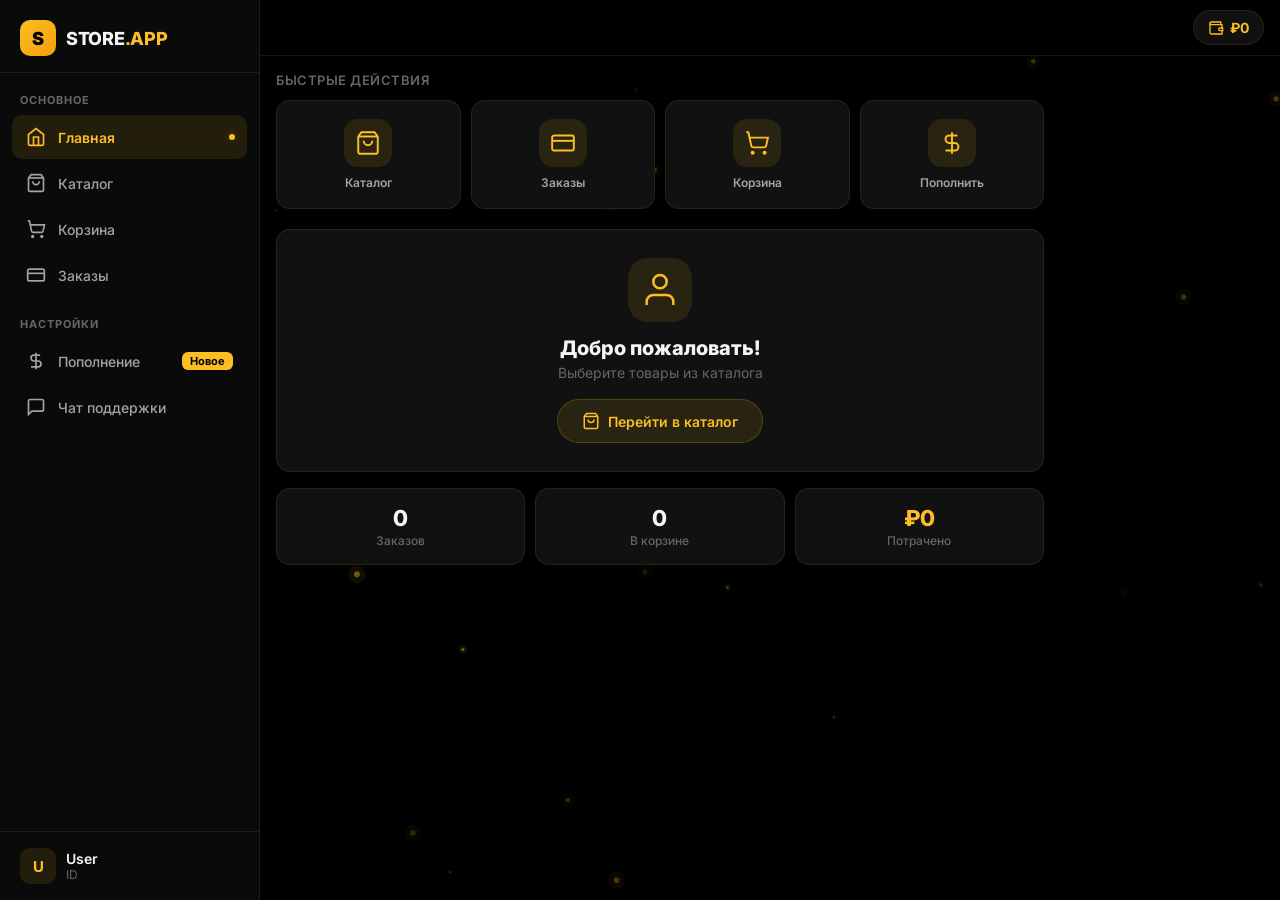
==== commit 884c9ed5: "Fix cart tab hitbox - remove wrapper div, position badge on tab directly Co-Authored-By: Claude Opus" ====
--- a/webapp/index.html
+++ b/webapp/index.html
@@ -303,10 +303,8 @@
             <span>Каталог</span>
         </button>
         <button class="tab" data-page="cart">
-            <div class="tab-icon-wrap">
-                <svg width="22" height="22" viewBox="0 0 24 24" fill="none" stroke="currentColor" stroke-width="2"><circle cx="8" cy="21" r="1"/><circle cx="19" cy="21" r="1"/><path d="M2.05 2.05h2l2.66 12.42a2 2 0 0 0 2 1.58h9.78a2 2 0 0 0 1.95-1.57l1.65-7.43H5.12"/></svg>
-                <span class="tab-badge" id="tabCartBadge"></span>
-            </div>
+            <svg width="22" height="22" viewBox="0 0 24 24" fill="none" stroke="currentColor" stroke-width="2"><circle cx="8" cy="21" r="1"/><circle cx="19" cy="21" r="1"/><path d="M2.05 2.05h2l2.66 12.42a2 2 0 0 0 2 1.58h9.78a2 2 0 0 0 1.95-1.57l1.65-7.43H5.12"/></svg>
+            <span class="tab-badge" id="tabCartBadge"></span>
             <span>Корзина</span>
         </button>
         <button class="tab" data-page="orders">
--- a/webapp/style.css
+++ b/webapp/style.css
@@ -1142,14 +1142,13 @@
     bottom: 0;
     left: 0;
     right: 0;
-    height: var(--tabbar-height);
     padding-bottom: var(--safe-bottom);
     background: rgba(0, 0, 0, 0.92);
     backdrop-filter: blur(24px);
     -webkit-backdrop-filter: blur(24px);
     border-top: 1px solid var(--border);
     display: flex;
-    align-items: center;
+    align-items: stretch;
     justify-content: space-around;
     z-index: 100;
 }
@@ -1160,7 +1159,7 @@
     align-items: center;
     justify-content: center;
     gap: 3px;
-    padding: 10px 0;
+    padding: 12px 0;
     background: none;
     border: none;
     color: var(--text3);
@@ -1171,7 +1170,6 @@
     transition: all 0.2s;
     min-width: 56px;
     flex: 1;
-    height: 100%;
     -webkit-tap-highlight-color: transparent;
 }
 
@@ -1196,15 +1194,15 @@
     filter: drop-shadow(0 0 6px var(--accent-glow));
 }
 
-.tab-icon-wrap {
+.tab {
     position: relative;
-    display: inline-flex;
 }
 
 .tab-badge {
     position: absolute;
-    top: -6px;
-    right: -10px;
+    top: 4px;
+    right: 50%;
+    transform: translateX(18px);
     min-width: 16px;
     height: 16px;
     border-radius: 8px;
@@ -1218,6 +1216,7 @@
     padding: 0 4px;
     line-height: 1;
     box-shadow: 0 0 8px var(--accent-glow);
+    pointer-events: none;
 }
 
 .tab-badge.show {
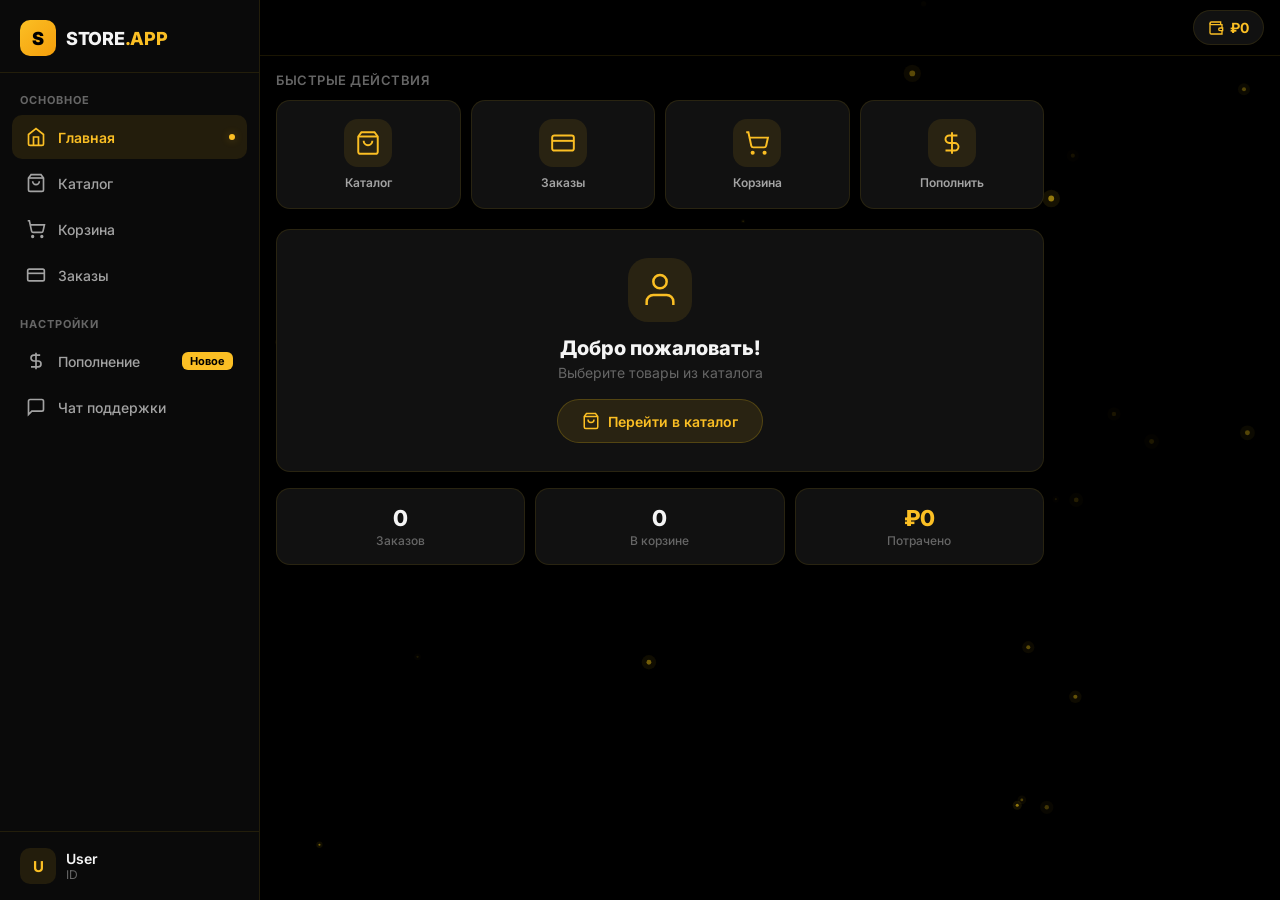
==== commit 3ad5d69a: "Add USDT TRC-20 payment system with auto-detection - config.py: wallet address, USDT rate (83 RUB), " ====
--- a/webapp/index.html
+++ b/webapp/index.html
@@ -205,7 +205,7 @@
                     <div class="converter-field">
                         <label class="converter-label">Вы получаете</label>
                         <div class="converter-input-wrap">
-                            <input type="number" class="converter-input" id="rubInput" placeholder="0" value="870" step="1" min="0">
+                            <input type="number" class="converter-input" id="rubInput" placeholder="0" value="830" step="1" min="0">
                             <div class="converter-currency">
                                 <span class="converter-currency-icon rub">₽</span>
                                 RUB
@@ -216,17 +216,17 @@
 
                 <div class="converter-rate">
                     <svg width="14" height="14" viewBox="0 0 24 24" fill="none" stroke="currentColor" stroke-width="2"><circle cx="12" cy="12" r="10"/><line x1="12" x2="12" y1="8" y2="12"/><line x1="12" x2="12.01" y1="16" y2="16"/></svg>
-                    <span>Курс: 1 USDT ≈ <span id="rateValue">87.00</span> ₽</span>
+                    <span>Курс: 1 USDT ≈ <span id="rateValue">83.00</span> ₽</span>
                 </div>
             </div>
 
             <!-- Quick Amounts -->
             <div class="section-label">Быстрый выбор</div>
             <div class="topup-grid">
-                <button class="topup-amount" data-usdt="5">5 USDT<span>≈ 435 ₽</span></button>
-                <button class="topup-amount" data-usdt="10">10 USDT<span>≈ 870 ₽</span></button>
-                <button class="topup-amount" data-usdt="25">25 USDT<span>≈ 2 175 ₽</span></button>
-                <button class="topup-amount" data-usdt="50">50 USDT<span>≈ 4 350 ₽</span></button>
+                <button class="topup-amount" data-usdt="5">5 USDT<span>≈ 415 ₽</span></button>
+                <button class="topup-amount" data-usdt="10">10 USDT<span>≈ 830 ₽</span></button>
+                <button class="topup-amount" data-usdt="25">25 USDT<span>≈ 2 075 ₽</span></button>
+                <button class="topup-amount" data-usdt="50">50 USDT<span>≈ 4 150 ₽</span></button>
             </div>
 
             <!-- Pay Button -->
--- a/webapp/style.css
+++ b/webapp/style.css
@@ -1201,8 +1201,8 @@
 .tab-badge {
     position: absolute;
     top: 4px;
-    right: 50%;
-    transform: translateX(18px);
+    left: 50%;
+    transform: translateX(6px);
     min-width: 16px;
     height: 16px;
     border-radius: 8px;
@@ -1243,6 +1243,7 @@
     font-weight: 600;
     z-index: 300;
     opacity: 0;
+    pointer-events: none;
     transition: all 0.35s cubic-bezier(0.34, 1.56, 0.64, 1);
     box-shadow: 0 10px 40px rgba(0,0,0,0.5);
     white-space: nowrap;
@@ -1251,6 +1252,7 @@
 .toast.show {
     transform: translateX(-50%) translateY(0);
     opacity: 1;
+    pointer-events: auto;
 }
 
 /* ═══════════════════════════════════
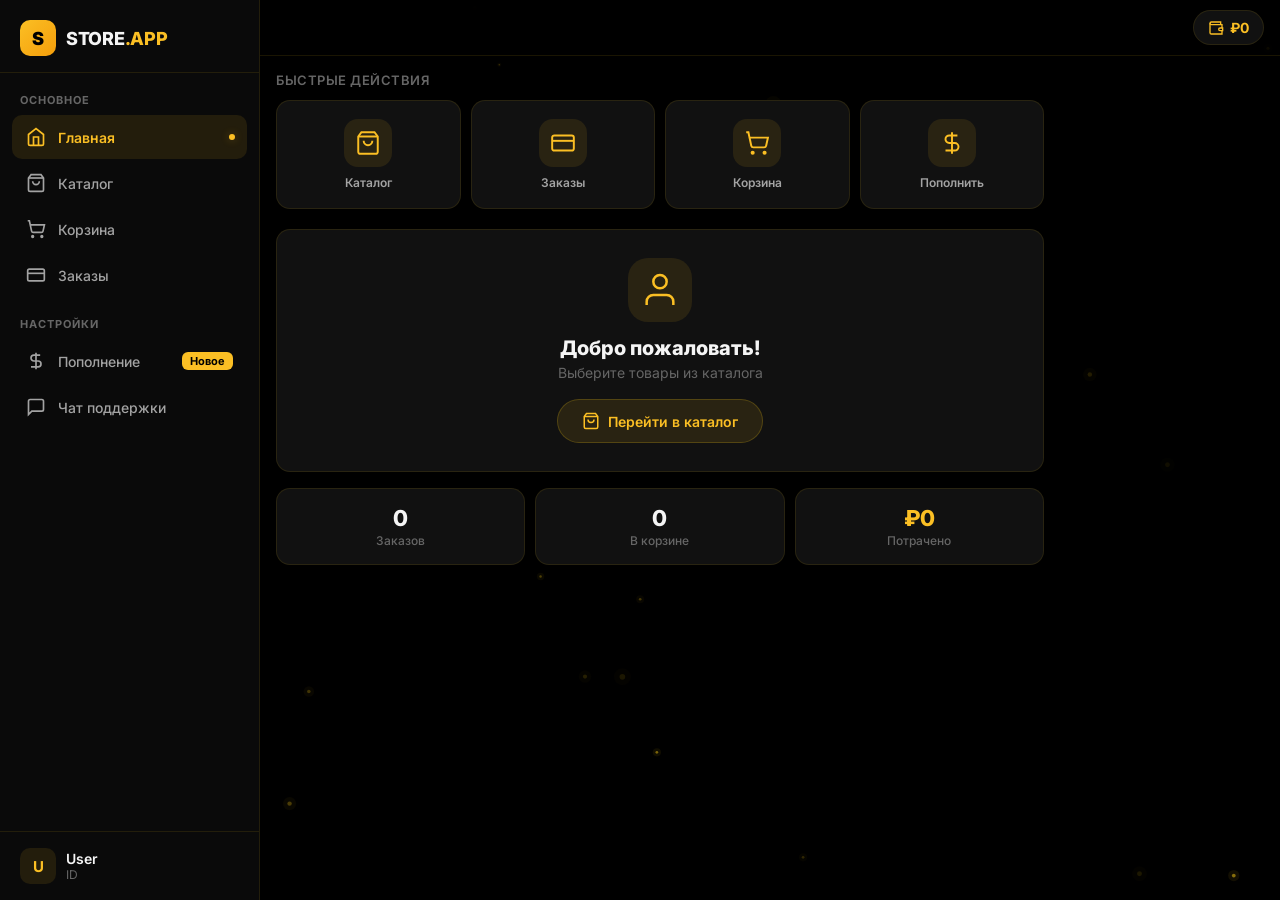
==== commit c8691af3: "Add in-app payment screen with wallet address, QR code and unique amount - Payment modal with reques" ====
--- a/webapp/index.html
+++ b/webapp/index.html
@@ -331,6 +331,47 @@
         </div>
     </div>
 
+    <!-- Payment Modal -->
+    <div class="modal-overlay" id="paymentModal">
+        <div class="modal-sheet payment-sheet">
+            <div class="modal-handle"></div>
+            <div class="payment-body">
+                <div class="payment-header">
+                    <div class="payment-status-icon">
+                        <svg width="32" height="32" viewBox="0 0 24 24" fill="none" stroke="currentColor" stroke-width="1.5"><circle cx="12" cy="12" r="10"/><path d="M12 6v6l4 2"/></svg>
+                    </div>
+                    <div class="payment-title">Заявка #<span id="payReqId">—</span></div>
+                    <div class="payment-subtitle">Ожидание оплаты</div>
+                </div>
+
+                <div class="payment-amount-card">
+                    <div class="payment-amount-label">Отправьте ровно</div>
+                    <div class="payment-amount-value" id="payAmount">0.000 USDT</div>
+                    <div class="payment-amount-rub" id="payAmountRub">≈ 0 ₽</div>
+                </div>
+
+                <div class="payment-address-card">
+                    <div class="payment-address-label">Адрес кошелька (TRC-20)</div>
+                    <div class="payment-address" id="payAddress">—</div>
+                    <button class="payment-copy-btn" id="payCopyBtn">
+                        <svg width="16" height="16" viewBox="0 0 24 24" fill="none" stroke="currentColor" stroke-width="2"><rect width="14" height="14" x="8" y="8" rx="2"/><path d="M4 16c-1.1 0-2-.9-2-2V4c0-1.1.9-2 2-2h10c1.1 0 2 .9 2 2"/></svg>
+                        Копировать адрес
+                    </button>
+                </div>
+
+                <div class="payment-qr" id="payQR"></div>
+
+                <div class="payment-warning">
+                    <svg width="16" height="16" viewBox="0 0 24 24" fill="none" stroke="currentColor" stroke-width="2"><path d="M10.29 3.86L1.82 18a2 2 0 0 0 1.71 3h16.94a2 2 0 0 0 1.71-3L13.71 3.86a2 2 0 0 0-3.42 0z"/><line x1="12" x2="12" y1="9" y2="13"/><line x1="12" x2="12.01" y1="17" y2="17"/></svg>
+                    <span>Отправьте <b>точную сумму</b>. Заявка действует 30 минут.</span>
+                </div>
+
+                <button class="checkout-btn" id="payConfirmBtn">Я оплатил</button>
+                <button class="payment-cancel-btn" id="payCancelBtn">Отмена</button>
+            </div>
+        </div>
+    </div>
+
     <script src="app.js"></script>
 </body>
 </html>
--- a/webapp/style.css
+++ b/webapp/style.css
@@ -1363,6 +1363,184 @@
 .modal-add-btn:active { transform: scale(0.97); }
 
 /* ═══════════════════════════════════
+   PAYMENT MODAL
+   ═══════════════════════════════════ */
+.payment-sheet {
+    max-height: 95vh;
+    overflow-y: auto;
+}
+
+.payment-body {
+    padding: 0 20px 32px;
+}
+
+.payment-header {
+    text-align: center;
+    padding: 12px 0 20px;
+}
+
+.payment-status-icon {
+    width: 56px;
+    height: 56px;
+    border-radius: 50%;
+    background: var(--accent-dim);
+    color: var(--accent);
+    display: flex;
+    align-items: center;
+    justify-content: center;
+    margin: 0 auto 12px;
+    animation: pulse-glow 2s ease-in-out infinite;
+}
+
+@keyframes pulse-glow {
+    0%, 100% { box-shadow: 0 0 0 0 var(--accent-glow); }
+    50% { box-shadow: 0 0 20px 6px var(--accent-glow); }
+}
+
+.payment-title {
+    font-size: 18px;
+    font-weight: 700;
+    margin-bottom: 4px;
+}
+
+.payment-subtitle {
+    font-size: 13px;
+    color: var(--accent);
+    font-weight: 600;
+}
+
+.payment-amount-card {
+    text-align: center;
+    background: var(--surface);
+    border: 1px solid var(--border2);
+    border-radius: var(--radius);
+    padding: 20px;
+    margin-bottom: 12px;
+}
+
+.payment-amount-label {
+    font-size: 12px;
+    color: var(--text3);
+    margin-bottom: 8px;
+    text-transform: uppercase;
+    letter-spacing: 0.5px;
+}
+
+.payment-amount-value {
+    font-size: 28px;
+    font-weight: 900;
+    color: var(--accent);
+    letter-spacing: -0.5px;
+}
+
+.payment-amount-rub {
+    font-size: 14px;
+    color: var(--text2);
+    margin-top: 4px;
+}
+
+.payment-address-card {
+    background: var(--surface);
+    border: 1px solid var(--border);
+    border-radius: var(--radius);
+    padding: 16px;
+    margin-bottom: 12px;
+}
+
+.payment-address-label {
+    font-size: 11px;
+    color: var(--text3);
+    margin-bottom: 8px;
+    text-transform: uppercase;
+    letter-spacing: 0.5px;
+}
+
+.payment-address {
+    font-size: 13px;
+    font-weight: 600;
+    color: var(--text);
+    word-break: break-all;
+    font-family: monospace;
+    background: var(--surface2);
+    padding: 10px 12px;
+    border-radius: var(--radius-sm);
+    margin-bottom: 10px;
+    user-select: all;
+}
+
+.payment-copy-btn {
+    width: 100%;
+    display: flex;
+    align-items: center;
+    justify-content: center;
+    gap: 6px;
+    padding: 10px;
+    border-radius: var(--radius-sm);
+    border: 1px solid var(--border2);
+    background: var(--accent-dim);
+    color: var(--accent);
+    font-size: 13px;
+    font-weight: 600;
+    font-family: inherit;
+    cursor: pointer;
+    transition: all 0.2s;
+}
+
+.payment-copy-btn:active {
+    transform: scale(0.97);
+    background: var(--accent);
+    color: var(--bg);
+}
+
+.payment-qr {
+    display: flex;
+    justify-content: center;
+    margin: 16px 0;
+}
+
+.payment-qr canvas, .payment-qr img {
+    border-radius: var(--radius);
+    border: 3px solid var(--accent);
+}
+
+.payment-warning {
+    display: flex;
+    align-items: flex-start;
+    gap: 8px;
+    padding: 12px;
+    border-radius: var(--radius-sm);
+    background: rgba(245, 158, 11, 0.08);
+    border: 1px solid rgba(245, 158, 11, 0.2);
+    font-size: 12px;
+    color: var(--text2);
+    margin-bottom: 16px;
+}
+
+.payment-warning svg {
+    flex-shrink: 0;
+    color: var(--accent2);
+    margin-top: 1px;
+}
+
+.payment-cancel-btn {
+    width: 100%;
+    padding: 12px;
+    border: none;
+    background: transparent;
+    color: var(--text3);
+    font-size: 14px;
+    font-weight: 500;
+    font-family: inherit;
+    cursor: pointer;
+    margin-top: 8px;
+    transition: color 0.2s;
+}
+
+.payment-cancel-btn:active {
+    color: var(--text);
+}
+
+/* ═══════════════════════════════════
    DESKTOP LAYOUT (>768px)
    ═══════════════════════════════════ */
 @media (min-width: 769px) {
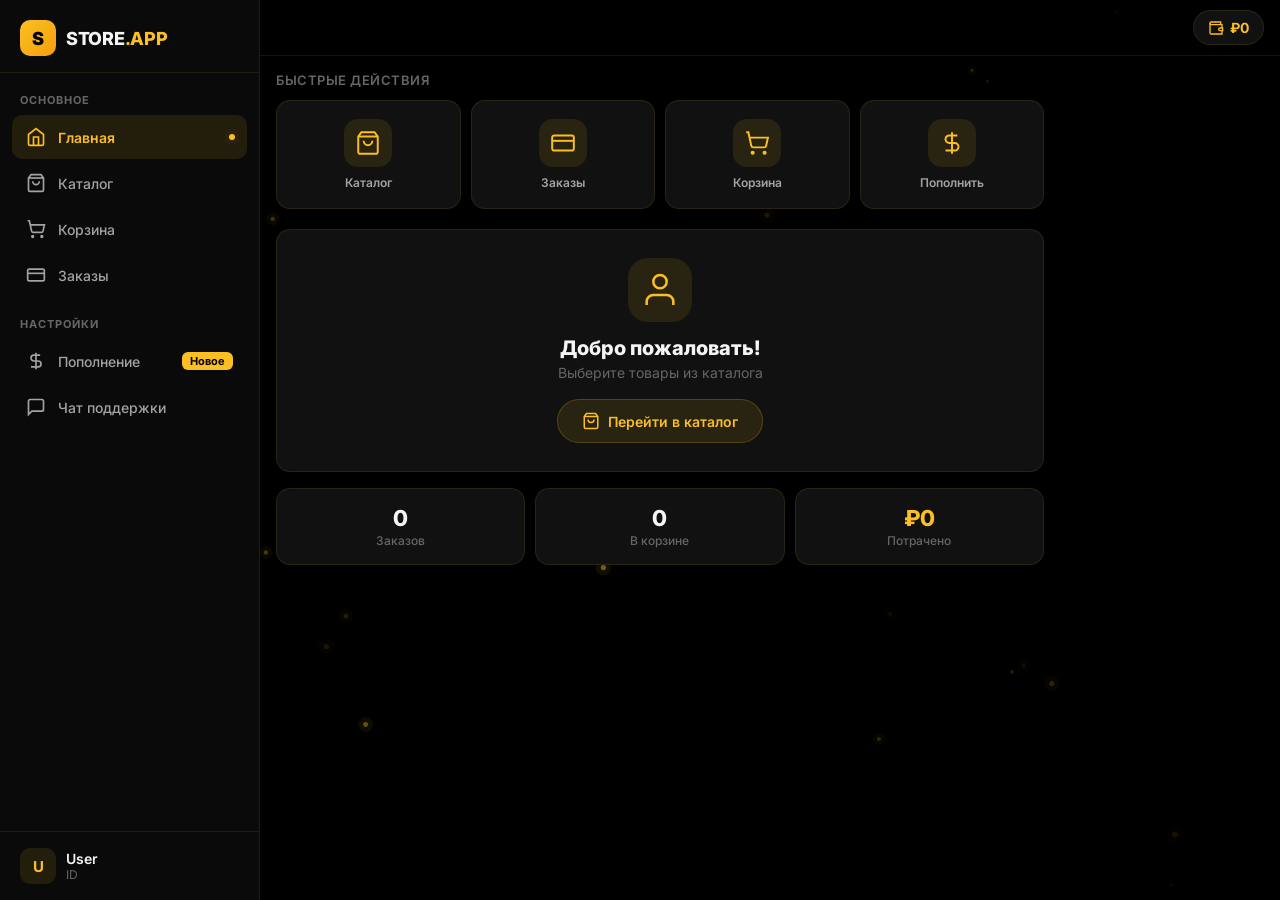
==== commit bd0ed4f8: "Add cache-busting version param to JS and CSS Co-Authored-By: Claude Opus 4.6 <noreply@anthropic.com" ====
--- a/webapp/index.html
+++ b/webapp/index.html
@@ -7,7 +7,7 @@
     <script src="https://telegram.org/js/telegram-web-app.js"></script>
     <link rel="preconnect" href="https://fonts.googleapis.com">
     <link href="https://fonts.googleapis.com/css2?family=Inter:wght@400;500;600;700;800;900&display=swap" rel="stylesheet">
-    <link rel="stylesheet" href="style.css">
+    <link rel="stylesheet" href="style.css?v=2">
 </head>
 <body>
 
@@ -372,6 +372,6 @@
         </div>
     </div>
 
-    <script src="app.js"></script>
+    <script src="app.js?v=2"></script>
 </body>
 </html>
--- a/webapp/style.css
+++ b/webapp/style.css
@@ -1498,9 +1498,26 @@
     margin: 16px 0;
 }
 
-.payment-qr canvas, .payment-qr img {
-    border-radius: var(--radius);
-    border: 3px solid var(--accent);
+.payment-qr-wrap {
+    position: relative;
+    padding: 14px;
+    background: var(--surface);
+    border-radius: 20px;
+    box-shadow: 0 0 30px rgba(251, 191, 36, 0.12);
+}
+
+.payment-qr-wrap img {
+    display: block;
+    border-radius: 12px;
+}
+
+.payment-qr-label {
+    text-align: center;
+    margin-top: 10px;
+    font-size: 11px;
+    color: var(--text3);
+    font-weight: 500;
+    letter-spacing: 0.3px;
 }
 
 .payment-warning {
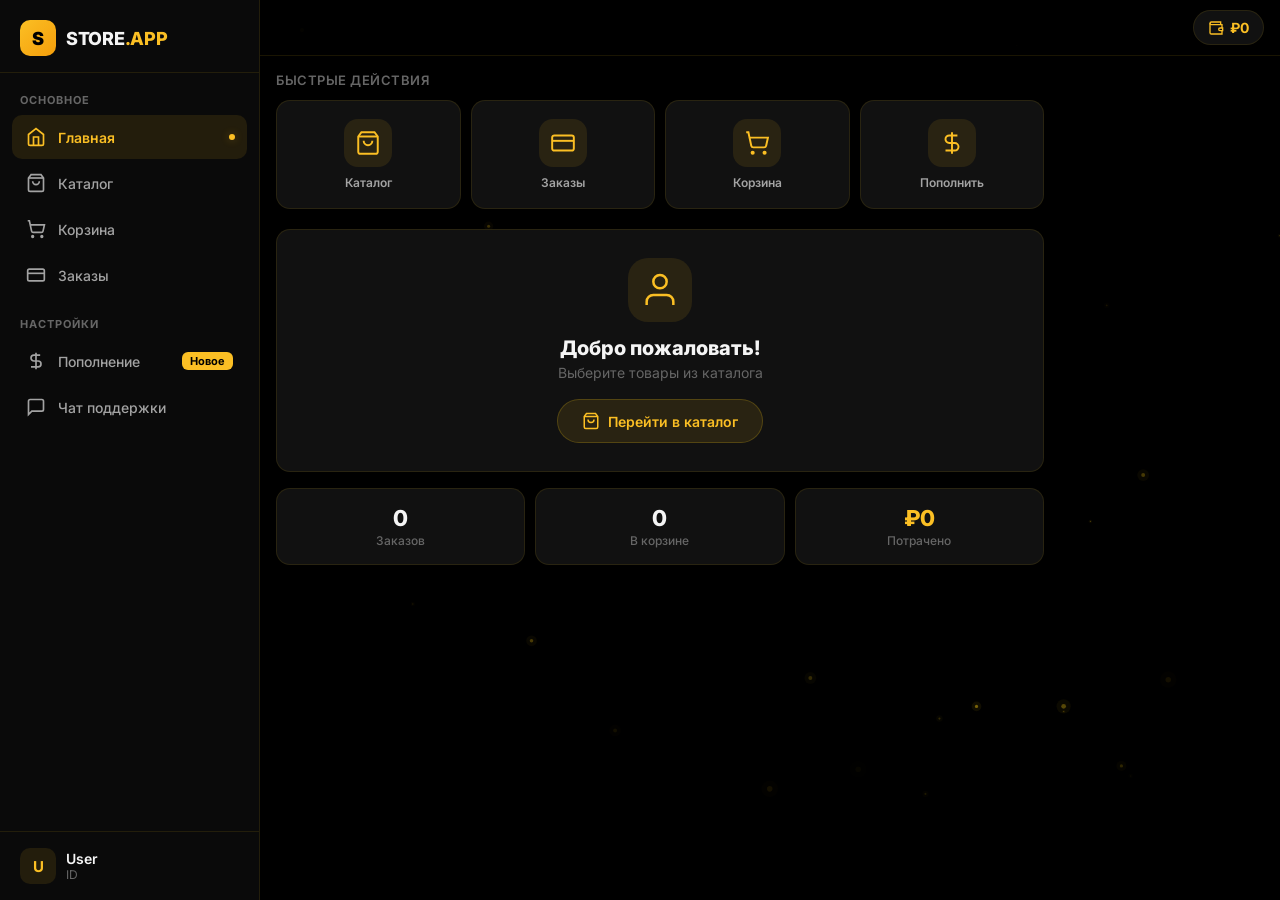
==== commit caf5569c: "Rework payment flow - check TronGrid from Mini App, simplify bot - "Я оплатил" now checks TronGrid A" ====
--- a/webapp/index.html
+++ b/webapp/index.html
@@ -7,7 +7,7 @@
     <script src="https://telegram.org/js/telegram-web-app.js"></script>
     <link rel="preconnect" href="https://fonts.googleapis.com">
     <link href="https://fonts.googleapis.com/css2?family=Inter:wght@400;500;600;700;800;900&display=swap" rel="stylesheet">
-    <link rel="stylesheet" href="style.css?v=2">
+    <link rel="stylesheet" href="style.css?v=3">
 </head>
 <body>
 
@@ -366,12 +366,13 @@
                     <span>Отправьте <b>точную сумму</b>. Заявка действует 30 минут.</span>
                 </div>
 
+                <div class="payment-status" id="paymentStatus"></div>
                 <button class="checkout-btn" id="payConfirmBtn">Я оплатил</button>
                 <button class="payment-cancel-btn" id="payCancelBtn">Отмена</button>
             </div>
         </div>
     </div>
 
-    <script src="app.js?v=2"></script>
+    <script src="app.js?v=3"></script>
 </body>
 </html>
--- a/webapp/style.css
+++ b/webapp/style.css
@@ -1539,6 +1539,50 @@
     margin-top: 1px;
 }
 
+.payment-status {
+    text-align: center;
+    font-size: 13px;
+    font-weight: 600;
+    padding: 10px;
+    border-radius: var(--radius-sm);
+    margin-bottom: 12px;
+    display: none;
+}
+
+.payment-status.checking {
+    display: block;
+    color: var(--accent);
+    background: var(--accent-dim);
+    animation: pulse-opacity 1.5s ease-in-out infinite;
+}
+
+@keyframes pulse-opacity {
+    0%, 100% { opacity: 1; }
+    50% { opacity: 0.5; }
+}
+
+.payment-status.success {
+    display: block;
+    color: #22c55e;
+    background: rgba(34, 197, 94, 0.1);
+}
+
+.payment-status.pending {
+    display: block;
+    color: var(--accent2);
+    background: rgba(245, 158, 11, 0.08);
+}
+
+.checkout-btn.paid {
+    background: #22c55e;
+    pointer-events: none;
+}
+
+.checkout-btn:disabled {
+    opacity: 0.6;
+    pointer-events: none;
+}
+
 .payment-cancel-btn {
     width: 100%;
     padding: 12px;
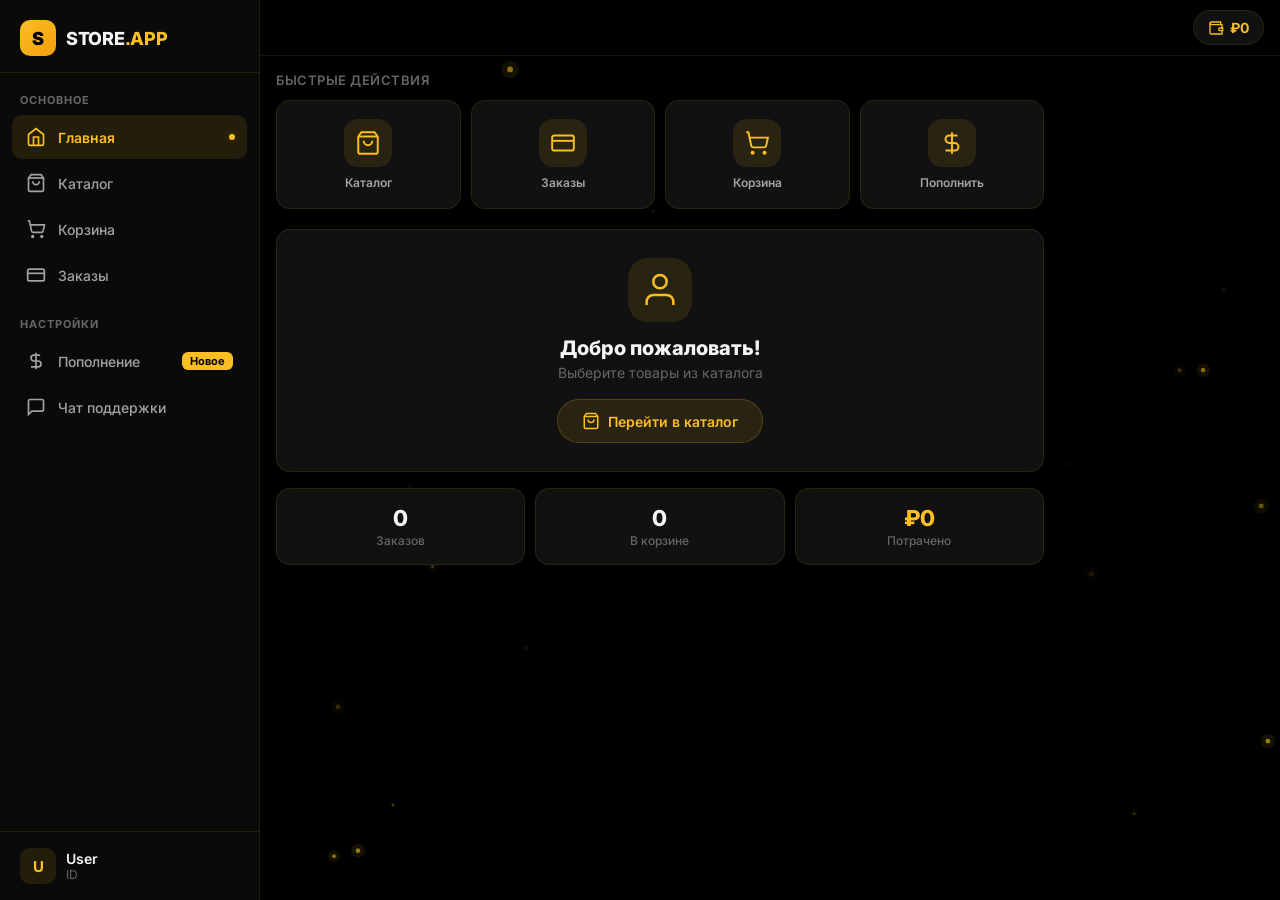
==== commit 0b49639c: "Add HTTP API server for balance + frontend balance loading - HTTP API on port 8080 with /api/balance" ====
--- a/webapp/index.html
+++ b/webapp/index.html
@@ -7,7 +7,7 @@
     <script src="https://telegram.org/js/telegram-web-app.js"></script>
     <link rel="preconnect" href="https://fonts.googleapis.com">
     <link href="https://fonts.googleapis.com/css2?family=Inter:wght@400;500;600;700;800;900&display=swap" rel="stylesheet">
-    <link rel="stylesheet" href="style.css?v=3">
+    <link rel="stylesheet" href="style.css?v=4">
 </head>
 <body>
 
@@ -373,6 +373,6 @@
         </div>
     </div>
 
-    <script src="app.js?v=3"></script>
+    <script src="app.js?v=4"></script>
 </body>
 </html>
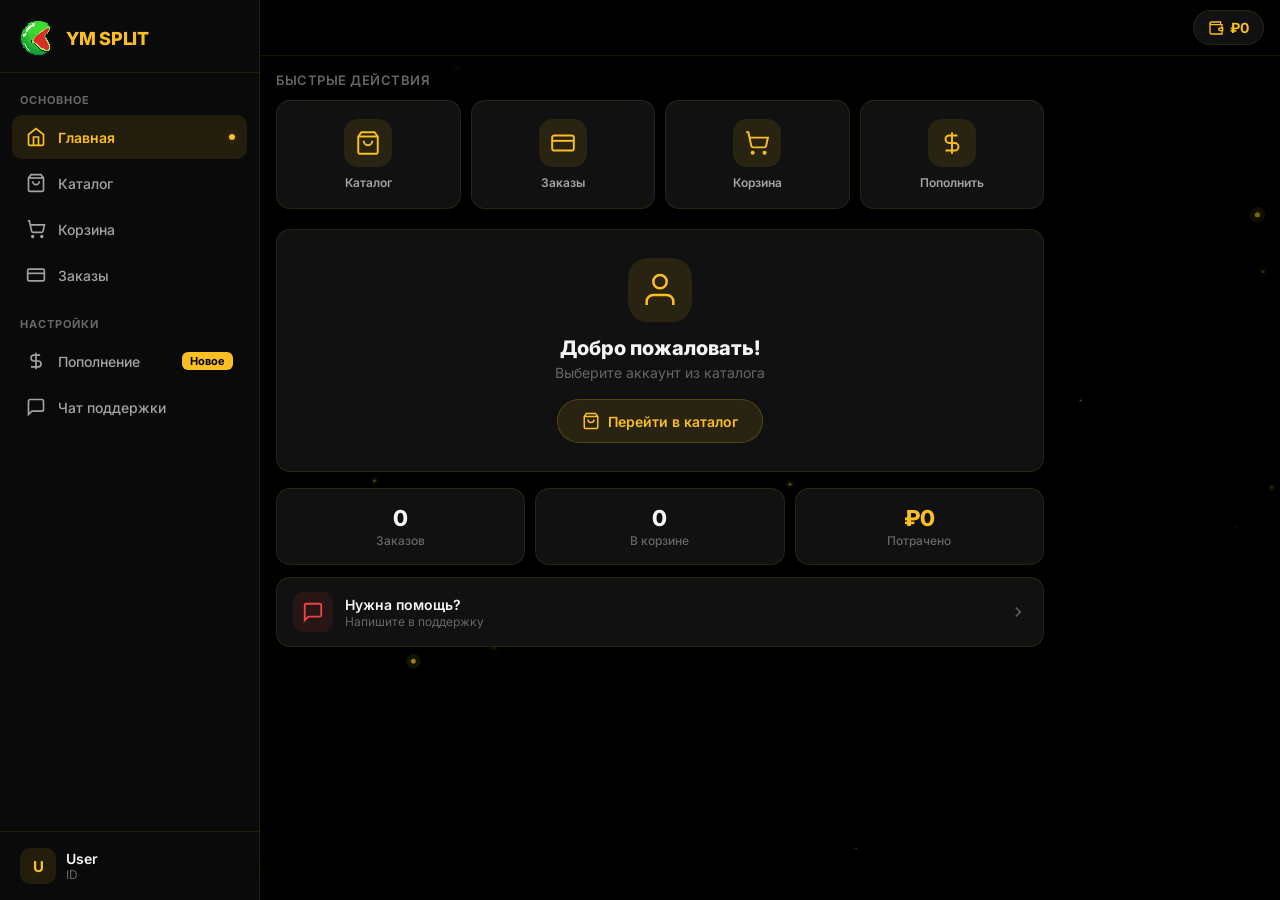
==== commit cebbb0fe: "Add support page, order history, payment confetti, PNG logo - Support page with @adreatlik contact +" ====
--- a/webapp/index.html
+++ b/webapp/index.html
@@ -3,11 +3,11 @@
 <head>
     <meta charset="UTF-8">
     <meta name="viewport" content="width=device-width, initial-scale=1.0, maximum-scale=1.0, user-scalable=no">
-    <title>STORE</title>
+    <title>YM SPLIT</title>
     <script src="https://telegram.org/js/telegram-web-app.js"></script>
     <link rel="preconnect" href="https://fonts.googleapis.com">
     <link href="https://fonts.googleapis.com/css2?family=Inter:wght@400;500;600;700;800;900&display=swap" rel="stylesheet">
-    <link rel="stylesheet" href="style.css?v=4">
+    <link rel="stylesheet" href="style.css?v=5">
 </head>
 <body>
 
@@ -21,8 +21,10 @@
                 <svg width="20" height="20" viewBox="0 0 24 24" fill="none" stroke="currentColor" stroke-width="2.5" stroke-linecap="round"><line x1="3" y1="6" x2="21" y2="6"/><line x1="3" y1="12" x2="15" y2="12"/><line x1="3" y1="18" x2="18" y2="18"/></svg>
             </button>
             <div class="logo">
-                <div class="logo-icon">S</div>
-                <div class="logo-text">STORE<span>.APP</span></div>
+                <div class="logo-icon pacman-logo">
+                    <img src="logo.png" alt="YM SPLIT" width="36" height="36">
+                </div>
+                <div class="logo-text">YM SPLIT</div>
             </div>
         </div>
         <div class="header-right">
@@ -73,7 +75,7 @@
                     <svg width="40" height="40" viewBox="0 0 24 24" fill="none" stroke="currentColor" stroke-width="1.5"><path d="M20 21v-2a4 4 0 0 0-4-4H8a4 4 0 0 0-4 4v2"/><circle cx="12" cy="7" r="4"/></svg>
                 </div>
                 <div class="welcome-title">Добро пожаловать!</div>
-                <div class="welcome-sub">Выберите товары из каталога</div>
+                <div class="welcome-sub">Выберите аккаунт из каталога</div>
                 <button class="welcome-btn" data-page="catalog">
                     <svg width="18" height="18" viewBox="0 0 24 24" fill="none" stroke="currentColor" stroke-width="2"><path d="M6 2 3 6v14a2 2 0 0 0 2 2h14a2 2 0 0 0 2-2V6l-3-4z"/><line x1="3" x2="21" y1="6" y2="6"/><path d="M16 10a4 4 0 0 1-8 0"/></svg>
                     Перейти в каталог
@@ -94,6 +96,18 @@
                     <div class="stat-value accent" id="statSpent">₽0</div>
                     <div class="stat-label">Потрачено</div>
                 </div>
+            </div>
+
+            <!-- Support Banner -->
+            <div class="support-banner" data-page="support">
+                <div class="support-banner-icon">
+                    <svg width="22" height="22" viewBox="0 0 24 24" fill="none" stroke="currentColor" stroke-width="2"><path d="M21 15a2 2 0 0 1-2 2H7l-4 4V5a2 2 0 0 1 2-2h14a2 2 0 0 1 2 2z"/></svg>
+                </div>
+                <div class="support-banner-text">
+                    <div class="support-banner-title">Нужна помощь?</div>
+                    <div class="support-banner-sub">Напишите в поддержку</div>
+                </div>
+                <svg width="18" height="18" viewBox="0 0 24 24" fill="none" stroke="currentColor" stroke-width="2" style="color:var(--text3);flex-shrink:0;"><path d="M9 18l6-6-6-6"/></svg>
             </div>
         </section>
 
@@ -108,10 +122,7 @@
             <!-- Categories -->
             <div class="categories-scroll" id="categoriesScroll">
                 <button class="cat-chip active" data-cat="all">Все</button>
-                <button class="cat-chip" data-cat="digital">Цифровые</button>
                 <button class="cat-chip" data-cat="accounts">Аккаунты</button>
-                <button class="cat-chip" data-cat="services">Услуги</button>
-                <button class="cat-chip" data-cat="premium">Премиум</button>
             </div>
 
             <!-- Products List -->
@@ -157,6 +168,37 @@
                     <div class="empty-title">Нет заказов</div>
                     <div class="empty-sub">Ваши заказы появятся здесь</div>
                 </div>
+            </div>
+        </section>
+
+        <!-- Page: Support -->
+        <section class="page" id="page-support">
+            <div class="page-title">Поддержка</div>
+            <div class="support-hero">
+                <div class="support-hero-icon">
+                    <svg width="48" height="48" viewBox="0 0 24 24" fill="none" stroke="currentColor" stroke-width="1.5"><path d="M21 15a2 2 0 0 1-2 2H7l-4 4V5a2 2 0 0 1 2-2h14a2 2 0 0 1 2 2z"/></svg>
+                </div>
+                <div class="support-hero-title">Нужна помощь?</div>
+                <div class="support-hero-sub">Наш менеджер ответит в течение нескольких минут</div>
+            </div>
+
+            <div class="support-card">
+                <div class="support-avatar">A</div>
+                <div class="support-info">
+                    <div class="support-name">Менеджер</div>
+                    <div class="support-username">@adreatlik</div>
+                </div>
+                <div class="support-status-dot"></div>
+            </div>
+
+            <button class="checkout-btn support-btn" id="supportTgBtn">
+                <svg width="20" height="20" viewBox="0 0 24 24" fill="none" stroke="currentColor" stroke-width="2"><path d="M21 15a2 2 0 0 1-2 2H7l-4 4V5a2 2 0 0 1 2-2h14a2 2 0 0 1 2 2z"/></svg>
+                Написать в Telegram
+            </button>
+
+            <div class="support-schedule">
+                <svg width="16" height="16" viewBox="0 0 24 24" fill="none" stroke="currentColor" stroke-width="2"><circle cx="12" cy="12" r="10"/><path d="M12 6v6l4 2"/></svg>
+                <span>Ежедневно, 10:00 — 22:00</span>
             </div>
         </section>
 
@@ -242,8 +284,10 @@
     <aside class="sidebar" id="sidebar">
         <div class="sidebar-header">
             <div class="logo">
-                <div class="logo-icon">S</div>
-                <div class="logo-text">STORE<span>.APP</span></div>
+                <div class="logo-icon pacman-logo">
+                    <img src="logo.png" alt="YM SPLIT" width="36" height="36">
+                </div>
+                <div class="logo-text">YM SPLIT</div>
             </div>
         </div>
         <div class="sidebar-section-label">ОСНОВНОЕ</div>
@@ -273,7 +317,7 @@
                 Пополнение
                 <span class="sidebar-new">Новое</span>
             </a>
-            <a class="sidebar-link" id="supportLink">
+            <a class="sidebar-link" data-page="support" id="supportLink">
                 <svg width="20" height="20" viewBox="0 0 24 24" fill="none" stroke="currentColor" stroke-width="2"><path d="M21 15a2 2 0 0 1-2 2H7l-4 4V5a2 2 0 0 1 2-2h14a2 2 0 0 1 2 2z"/></svg>
                 Чат поддержки
             </a>
@@ -373,6 +417,6 @@
         </div>
     </div>
 
-    <script src="app.js?v=4"></script>
+    <script src="app.js?v=5"></script>
 </body>
 </html>
--- a/webapp/style.css
+++ b/webapp/style.css
@@ -122,11 +122,23 @@
     color: #000000;
 }
 
+.logo-icon.pacman-logo {
+    background: transparent;
+    border-radius: 0;
+}
+
+.logo-icon.pacman-logo img {
+    width: 36px;
+    height: 36px;
+    object-fit: contain;
+    image-rendering: pixelated;
+}
+
 .logo-text {
     font-size: 18px;
     font-weight: 800;
     letter-spacing: -0.3px;
-    color: var(--text);
+    color: var(--accent);
 }
 
 .logo-text span {
@@ -388,6 +400,7 @@
 .qa-icon.orange { background: var(--accent-dim); color: var(--accent); }
 .qa-icon.purple { background: var(--accent-dim); color: var(--accent); }
 .qa-icon.green { background: var(--accent-dim); color: var(--accent); }
+.qa-icon.red { background: var(--red-dim); color: var(--red); }
 
 .qa-card span {
     font-size: 12px;
@@ -1602,6 +1615,246 @@
 }
 
 /* ═══════════════════════════════════
+   SUPPORT PAGE
+   ═══════════════════════════════════ */
+.support-hero {
+    text-align: center;
+    padding: 24px 0 20px;
+}
+
+.support-hero-icon {
+    width: 72px;
+    height: 72px;
+    border-radius: 50%;
+    background: var(--accent-dim);
+    color: var(--accent);
+    display: flex;
+    align-items: center;
+    justify-content: center;
+    margin: 0 auto 16px;
+}
+
+.support-hero-title {
+    font-size: 20px;
+    font-weight: 700;
+    margin-bottom: 6px;
+}
+
+.support-hero-sub {
+    font-size: 14px;
+    color: var(--text2);
+}
+
+.support-card {
+    display: flex;
+    align-items: center;
+    gap: 12px;
+    padding: 16px;
+    background: var(--surface);
+    border: 1px solid var(--border);
+    border-radius: var(--radius);
+    margin-bottom: 16px;
+}
+
+.support-avatar {
+    width: 44px;
+    height: 44px;
+    border-radius: 50%;
+    background: var(--accent-dim);
+    color: var(--accent);
+    display: flex;
+    align-items: center;
+    justify-content: center;
+    font-weight: 700;
+    font-size: 18px;
+    flex-shrink: 0;
+}
+
+.support-info {
+    flex: 1;
+}
+
+.support-name {
+    font-size: 15px;
+    font-weight: 600;
+}
+
+.support-username {
+    font-size: 13px;
+    color: var(--text2);
+    margin-top: 2px;
+}
+
+.support-status-dot {
+    width: 10px;
+    height: 10px;
+    border-radius: 50%;
+    background: #22c55e;
+    box-shadow: 0 0 8px rgba(34, 197, 94, 0.4);
+    flex-shrink: 0;
+}
+
+.support-btn {
+    display: flex;
+    align-items: center;
+    justify-content: center;
+    gap: 8px;
+    margin-bottom: 16px;
+}
+
+.support-schedule {
+    display: flex;
+    align-items: center;
+    justify-content: center;
+    gap: 8px;
+    color: var(--text3);
+    font-size: 13px;
+}
+
+.support-banner {
+    display: flex;
+    align-items: center;
+    gap: 12px;
+    padding: 14px 16px;
+    background: var(--surface);
+    border: 1px solid var(--border);
+    border-radius: var(--radius);
+    cursor: pointer;
+    transition: all 0.2s;
+    margin-top: 12px;
+}
+
+.support-banner:active {
+    transform: scale(0.98);
+    background: var(--surface2);
+}
+
+.support-banner-icon {
+    width: 40px;
+    height: 40px;
+    border-radius: 10px;
+    background: var(--red-dim);
+    color: var(--red);
+    display: flex;
+    align-items: center;
+    justify-content: center;
+    flex-shrink: 0;
+}
+
+.support-banner-text {
+    flex: 1;
+}
+
+.support-banner-title {
+    font-size: 14px;
+    font-weight: 600;
+}
+
+.support-banner-sub {
+    font-size: 12px;
+    color: var(--text3);
+    margin-top: 1px;
+}
+
+/* ═══════════════════════════════════
+   ORDER CARDS
+   ═══════════════════════════════════ */
+.order-card {
+    background: var(--surface);
+    border: 1px solid var(--border);
+    border-radius: var(--radius);
+    padding: 16px;
+    margin-bottom: 10px;
+}
+
+.order-header {
+    display: flex;
+    align-items: center;
+    justify-content: space-between;
+    margin-bottom: 10px;
+}
+
+.order-id {
+    font-size: 14px;
+    font-weight: 600;
+}
+
+.order-date {
+    font-size: 12px;
+    color: var(--text3);
+}
+
+.order-status {
+    padding: 3px 10px;
+    border-radius: 6px;
+    font-size: 11px;
+    font-weight: 700;
+}
+
+.order-status.completed {
+    background: rgba(34, 197, 94, 0.15);
+    color: #22c55e;
+}
+
+.order-status.pending {
+    background: var(--accent-dim);
+    color: var(--accent);
+}
+
+.order-items-list {
+    display: flex;
+    flex-direction: column;
+    gap: 6px;
+    margin-bottom: 10px;
+}
+
+.order-item-row {
+    display: flex;
+    align-items: center;
+    justify-content: space-between;
+    font-size: 13px;
+    color: var(--text2);
+}
+
+.order-item-name {
+    display: flex;
+    align-items: center;
+    gap: 6px;
+}
+
+.order-total-row {
+    display: flex;
+    align-items: center;
+    justify-content: space-between;
+    padding-top: 10px;
+    border-top: 1px solid var(--border);
+    font-size: 14px;
+    font-weight: 600;
+}
+
+.order-total-row span:last-child {
+    color: var(--accent);
+}
+
+/* ═══════════════════════════════════
+   PAYMENT SUCCESS ANIMATION
+   ═══════════════════════════════════ */
+.payment-success-anim {
+    animation: success-pop 0.5s cubic-bezier(0.34, 1.56, 0.64, 1);
+}
+
+@keyframes success-pop {
+    0% { transform: scale(0.5); opacity: 0; }
+    60% { transform: scale(1.2); }
+    100% { transform: scale(1); opacity: 1; }
+}
+
+.payment-status.success {
+    color: #22c55e;
+    animation: pulse-glow 1.5s ease-in-out infinite;
+}
+
+/* ═══════════════════════════════════
    DESKTOP LAYOUT (>768px)
    ═══════════════════════════════════ */
 @media (min-width: 769px) {
